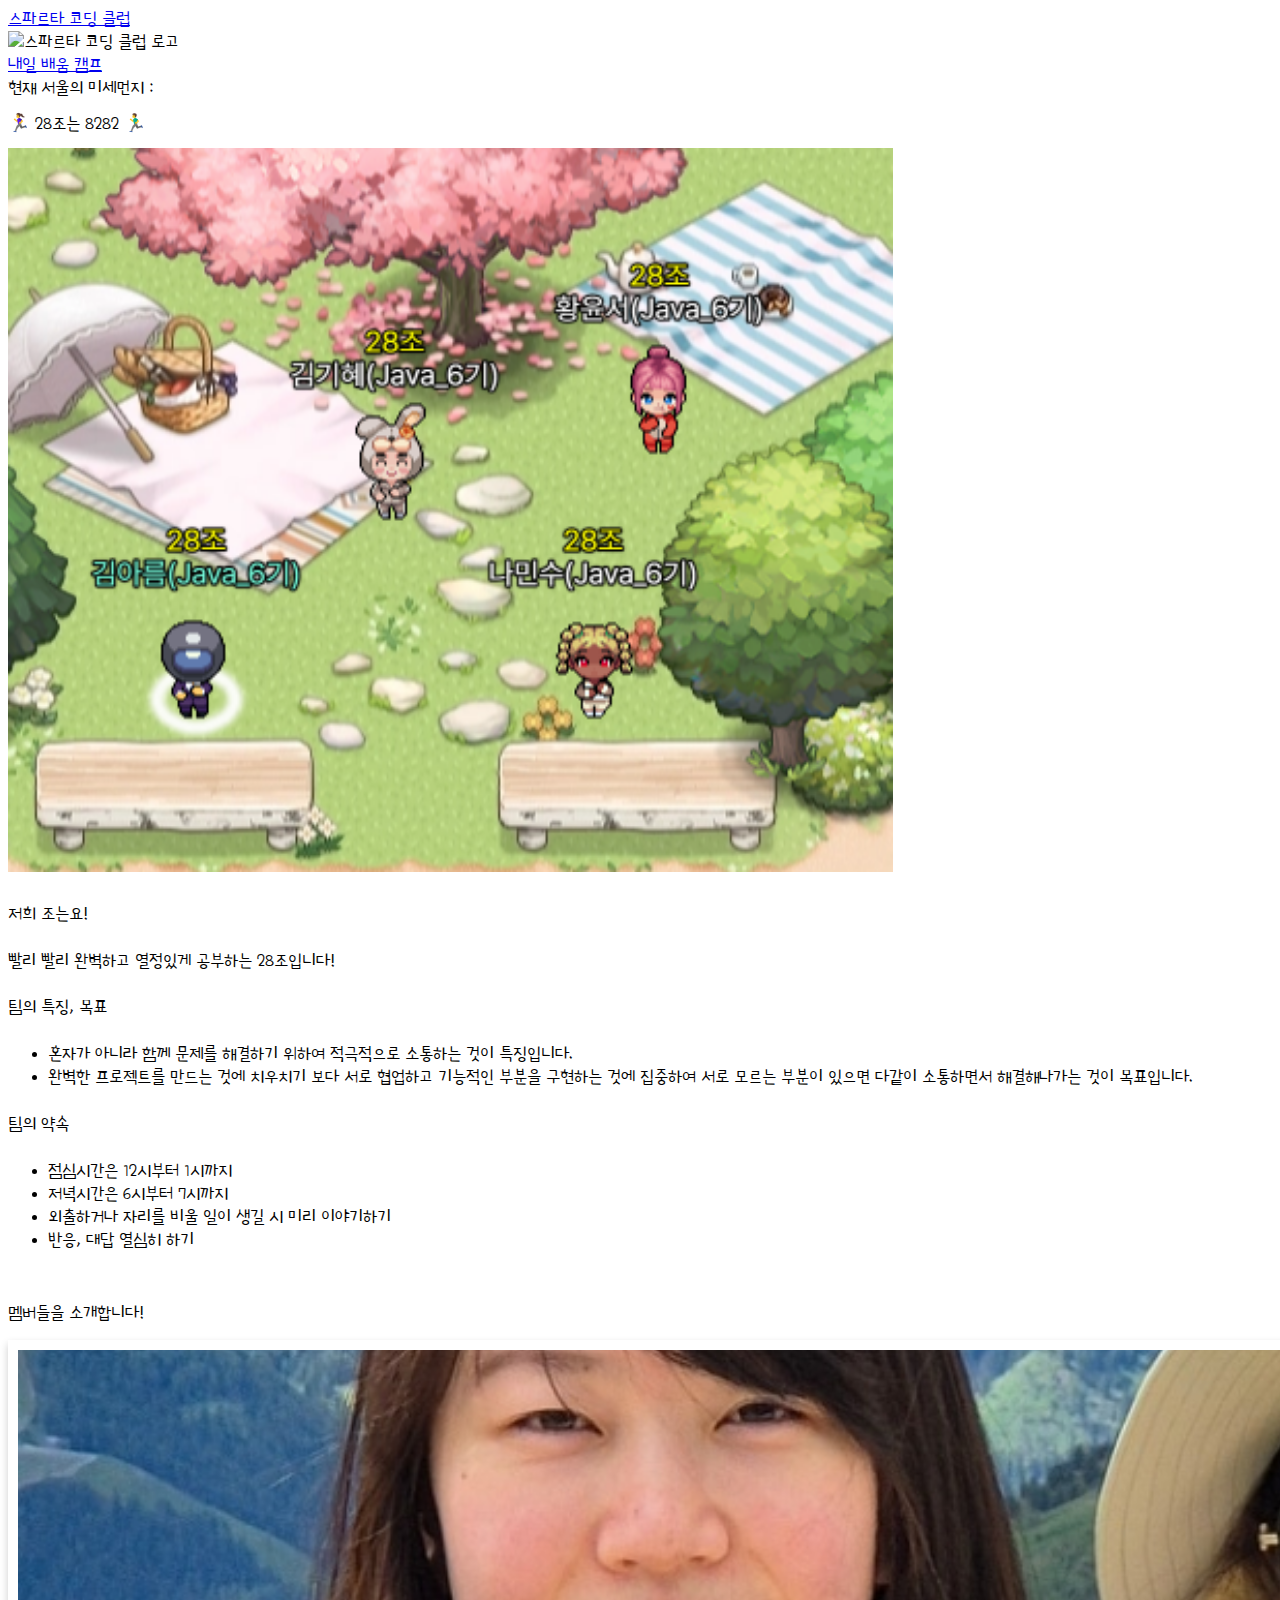
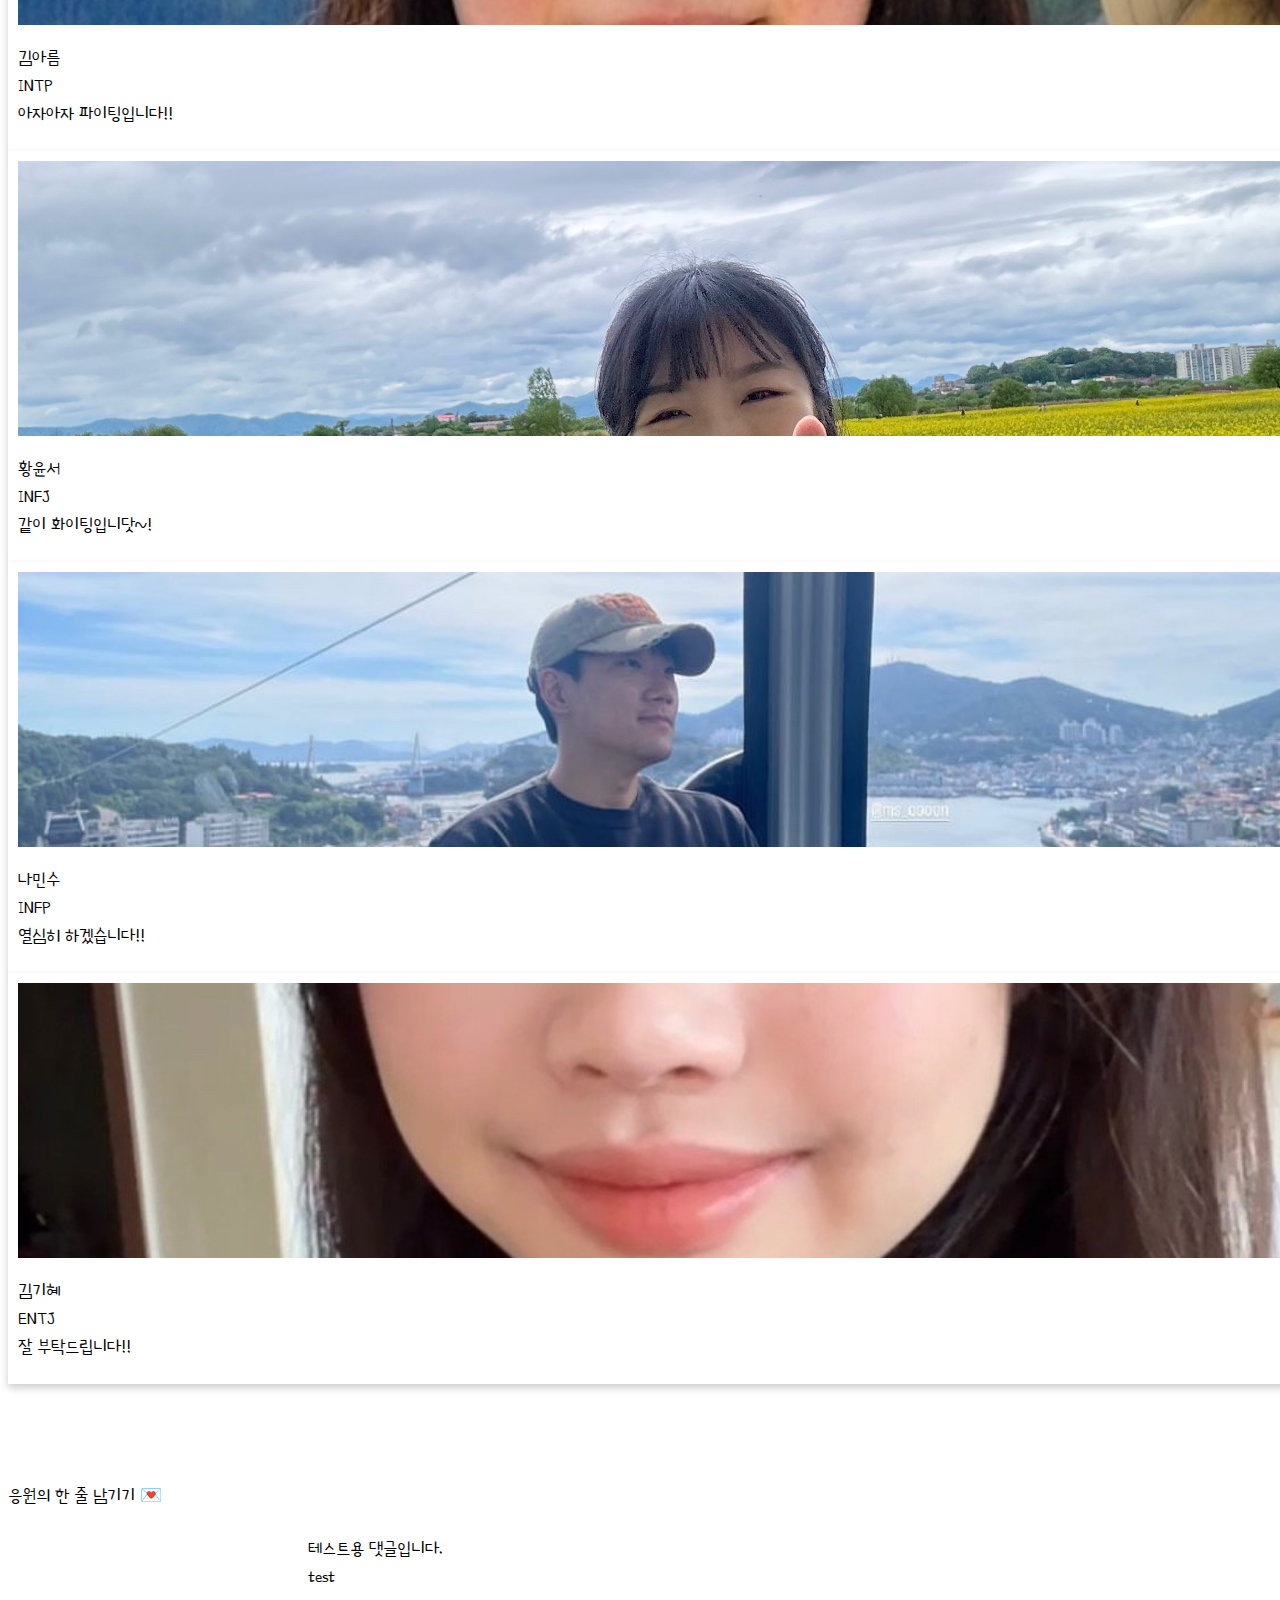
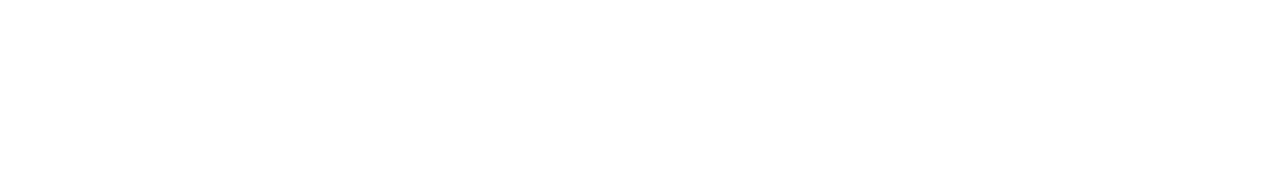
==== main/index.html @ 586871bc "conflict" ====
<!DOCTYPE html>
<html lang="en">

<head>
    <meta charset="UTF-8">
    <meta name="viewport" content="width=device-width, initial-scale=1.0">
    <title>렛 미 인트로듀스 28</title>

    <!-- Bootstrap -->
    <link href="https://cdn.jsdelivr.net/npm/bootstrap@5.0.2/dist/css/bootstrap.min.css" rel="stylesheet"
        integrity="sha384-EVSTQN3/azprG1Anm3QDgpJLIm9Nao0Yz1ztcQTwFspd3yD65VohhpuuCOmLASjC" crossorigin="anonymous">
    <script src="https://ajax.googleapis.com/ajax/libs/jquery/3.5.1/jquery.min.js"></script>
    <script src="https://cdn.jsdelivr.net/npm/bootstrap@5.0.2/dist/js/bootstrap.bundle.min.js"
        integrity="sha384-MrcW6ZMFYlzcLA8Nl+NtUVF0sA7MsXsP1UyJoMp4YLEuNSfAP+JcXn/tWtIaxVXM"
        crossorigin="anonymous"></script>

    <!-- css -->
    <link rel="stylesheet" href="app.css">

    <!-- font -->
    <link rel="preconnect" href="https://fonts.googleapis.com">
    <link rel="preconnect" href="https://fonts.gstatic.com" crossorigin>
    <link
        href="https://fonts.googleapis.com/css2?family=Hahmlet:wght@100..900&family=Nanum+Gothic:wght@700&family=Noto+Sans+KR:wght@100..900&family=Poor+Story&family=Yeon+Sung&display=swap"
        rel="stylesheet">


    <script type="module">

        import { initializeApp } from "https://www.gstatic.com/firebasejs/9.22.0/firebase-app.js";
        import { getFirestore } from "https://www.gstatic.com/firebasejs/9.22.0/firebase-firestore.js";
        import { collection, addDoc } from "https://www.gstatic.com/firebasejs/9.22.0/firebase-firestore.js";
        import { getDocs } from "https://www.gstatic.com/firebasejs/9.22.0/firebase-firestore.js";

        const firebaseConfig = {
            // https://firebase.google.com/?hl=ko
            // 파이어베이스에 접속한 후 프로젝트 설정에 들어갑니다.
            // 본인 firebaseConfig 내용으로 설정해 줍니다.
            apiKey: "AIzaSyD6oYsdJJ03Xfnzri2MJthop6vq_czVPaE",
            authDomain: "nbcamp-9f6c7.firebaseapp.com",
            projectId: "nbcamp-9f6c7",
            storageBucket: "nbcamp-9f6c7.appspot.com",
            messagingSenderId: "976294141381",
            appId: "1:976294141381:web:4e95762f4cc77dc512bfac",
            measurementId: "G-24PRPL29N5"
        };

        const app = initializeApp(firebaseConfig);
        const db = getFirestore(app);


        // 데이터 추가
        $("#addBtn").click(async function () {
            let userId = $('#userId').val();
            let comment = $('#comment').val();

            try {
                const docRef = await addDoc(collection(db, "comments"), {
                    'userId': userId,
                    'comment': comment,
                });

                alert("댓글이 추가 되었습니다!");
                window.location.reload();
            } catch (e) {
                console.error("Error adding document: ", e);
            }
        });


        // 데이터 읽기 및 댓글 생성
        const querySnapshot = await getDocs(collection(db, "comments"));

        querySnapshot.forEach((doc) => {

            let userId = doc.data().userId;
            let comment = doc.data().comment

            let temp_html = `
            <div class="card mb-3">
                <div class="card-body">
                    <p class="card-text" id="comment">${comment}</p>
                </div>
                <div class="card-footer" id="userId">
                    ${userId}
                </div>
            </div>`;

            $("#comments").append(temp_html);
        });

        // 닉네임 10글자 제한하기  --나민수
        $('#userId').keyup(function (e) {
            let nickname = $(this).val();

            // 글자수 제한
            if (nickname.length > 10) {
                // 10자 부터는 타이핑 되지 않는 
                $(this).val($(this).val().substring(0, 10));
                // 10자 넘으면 알림창 
                alert('글자수는 10자까지 입력 가능합니다.');
            };
        });
    </script>

    <!-- 댓글창 toggle -->
    <script>
        function openclose() {
            $(".container").toggle();
        }
    </script>

    <!-- 미세먼지 -->
    <script>
        $(document).ready(function () {
            let url = "http://spartacodingclub.shop/sparta_api/seoulair";
            fetch(url).then(res => res.json()).then(data => {
                let mise = data['RealtimeCityAir']['row'][0]['IDEX_NM']
                $('#msg').text(mise)
            })
        })
    </script>

</head>

<body>
    <!-- navbar -->
    <nav class="navbar-light bg-danger bg-gradient mb-5">
        <div class="container-fluid row align-items-center text-center">

            <div class="col">
                <a class="text-decoration-none text-light fs-4" href="https://spartacodingclub.kr/" target="_blank">
                    스파르타 코딩 클럽
                </a>

            </div>

            <div class="col">
                <img src="https://assets.website-files.com/6402d516720f9140cb4c2fd8/6402d516720f91a0d04c3236_scc_logo_main.png"
                    alt="스파르타 코딩 클럽 로고" id="spartaLogo">
            </div>

            <div class="col">
                <a class="text-decoration-none text-light fs-4" href="https://nbcamp.spartacodingclub.kr/backend"
                    target="_blank">
                    내일 배움 캠프
                </a>
            </div>
        </div>
    </nav>

    <div class="sticky-lg-top">
        <div class="fs-5">
            현재 서울의 미세먼지 : <span class="fs-5 " id="msg"></span>
        </div>
    </div>

    <h1 class="display-2 text-center mt-2 mb-2">🏃‍♀️ 28조는 8282 🏃‍♂️</h1>

    <div class="row justify-content-center mt-5" id="teamIntroduce">
        <div class="col-lg-5 text-end">
            <img src="./img/zap.png" alt="zap에 모여있는 사진" class="rounded-3 d-none d-lg-inline">
        </div>
        <div class="col-lg-5">
            <h4 class="fw-bold">저희 조는요!</h4>
            <p>
                빨리 빨리 완벽하고 열정있게 공부하는 28조입니다!
            </p>
            <h4 class="fw-bold">팀의 특징, 목표</h4>
            <p>
            <ul>
                <li>혼자가 아니라 함께 문제를 해결하기 위하여 적극적으로 소통하는 것이 특징입니다.</li>
                <li>완벽한 프로젝트를 만드는 것에 치우치기 보다 서로 협업하고 기능적인 부분을 구현하는 것에 집중하여 서로 모르는 부분이 있으면 다같이 소통하면서 해결해나가는 것이 목표입니다.
                </li>
            </ul>
            </p>
            <h4 class="fw-bold">팀의 약속</h4>
            <ul>
                <li>점심시간은 12시부터 1시까지</li>
                <li>저녁시간은 6시부터 7시까지</li>
                <li>외출하거나 자리를 비울 일이 생길 시 미리 이야기하기</li>
                <li>반응, 대답 열심히 하기</li>
            </ul>
        </div>
    </div>



    <!-- 기혜 -->
    <div class="mycards">
        <h2 class="fw-bold mx-3 mb-4 mt-3">멤버들을 소개합니다!</h2>

        <div class="row row-cols-1 row-cols-md-4 g-4">
            <div class="col">
                <a href="./areum.html" class="polaroid">
                    <img src="./img/areum.png" class="card-img-top" alt="...">
                    <div class="card-body">
                        <h5 class="card-title">김아름</h5>
                        <p class="card-text">INTP</p>
                        <p class="card-text">아자아자 파이팅입니다!!</p>
                    </div>
                </a>
            </div>
            <div class="col">
                <a href="./yunseo.html" class="polaroid">
                    <img src="./img/yunseo.jpg" class="card-img-top" alt="...">
                    <div class="card-body">
                        <h5 class="card-title">황윤서</h5>
                        <p class="card-text">INFJ</p>
                        <p class="card-text">같이 화이팅입니닷~!</p>
                    </div>
                </a>
            </div>
            <div class="col">
                <a href="./minsu.html" class="polaroid">
                    <img src="./img/minsu.jpeg" class="card-img-top" alt="...">
                    <div class="card-body">
                        <h5 class="card-title">나민수</h5>
                        <p class="card-text">INFP</p>
                        <p class="card-text">열심히 하겠습니다!!</p>
                    </div>
                </a>
            </div>
            <div class="col">
                <a href="./kihye.html" class="polaroid">
                    <img src="./img/kihye.jpg" class="card-img-top" alt="...">
                    <div class="card-body">
                        <h5 class="card-title">김기혜</h5>
                        <p class="card-text">ENTJ</p>
                        <p class="card-text">잘 부탁드립니다!!</p>
                    </div>
                </a>
            </div>
        </div>
    </div>

    <h2 class="text-center comment" onclick="openclose()">응원의 한 줄 남기기 💌</h2>

    <div class="container">
        <div class="input-container">
            <label for="userId">닉네임</label>
            <input type="text" id="userId" name="userId" required>
        </div>
        <div class="input-container">
            <label for="comment">댓글</label>
            <textarea id="comment" name="comment" required></textarea>
        </div>
        <div class="button-container">
            <button type="button" id="addBtn">댓글 남기기</button>
        </div>
    </div>

    <div class="mycards" id="comments">
        <div class="card mb-3">
            <div class="card-body">
                <p class="card-text" id="comment">테스트용 댓글입니다.</p>
            </div>
            <div class="card-footer" id="userId">
                test
            </div>
        </div>
    </div>

    <footer class="bg-danger bg-gradient">
        <small>
            Copyright © 2024 epaljonun palipali.
        </small>
    </footer>


    <!-- JS, JQuery -->
    <script src="https://code.jquery.com/jquery-3.3.1.slim.min.js"
        integrity="sha384-q8i/X+965DzO0rT7abK41JStQIAqVgRVzpbzo5smXKp4YfRvH+8abtTE1Pi6jizo"
        crossorigin="anonymous"></script>
    <script src="https://cdnjs.cloudflare.com/ajax/libs/popper.js/1.14.3/umd/popper.min.js"
        integrity="sha384-ZMP7rVo3mIykV+2+9J3UJ46jBk0WLaUAdn689aCwoqbBJiSnjAK/l8WvCWPIPm49"
        crossorigin="anonymous"></script>
    <script src="https://stackpath.bootstrapcdn.com/bootstrap/4.1.3/js/bootstrap.min.js"
        integrity="sha384-ChfqqxuZUCnJSK3+MXmPNIyE6ZbWh2IMqE241rYiqJxyMiZ6OW/JmZQ5stwEULTy"
        crossorigin="anonymous"></script>

</body>

</html>
---- main/app.css ----
/* 폰트 적용 */
* {
    font-family: "Poor Story", system-ui;
    font-weight: 400;
    font-style: normal;
    font-size: large;
}


/* 김기혜 */
.mycards {
    width: 1300px;
    margin: 30px auto;
}

.polaroid {
    display: block;
    /* 링크를 블록 요소로 설정 */
    border: none;
    padding: 10px;
    box-shadow: 0 4px 8px rgba(0, 0, 0, 0.2);
    background-color: #fff;
    position: relative;
    text-align: left;
    transition: transform 0.2s;
    border-radius: 0;
    /* 모서리를 둥글지 않게 설정 */
    text-decoration: none;
    /* 링크 텍스트 데코레이션 제거 */
    color: inherit;
    /* 링크 텍스트 색상 상속 */
}

.polaroid:hover {
    transform: scale(1.05);
}

.polaroid .card-img-top {
    width: 100%;
    height: 275px;
    /* 원하는 높이로 설정하세요 */
    object-fit: cover;
    /* 이미지가 카드를 벗어나지 않도록 조정 */
    border-radius: 0;
    /* 모서리를 둥글지 않게 설정 */
}

.polaroid .card-body {
    padding-top: 10px;
    padding-bottom: 10px;
}

.card-title,
.card-text {
    margin: 5px 0;
}

/* 구체적 선택자 사용 */
.mycards .polaroid:focus,
.mycards .polaroid:active {
    outline: none;
    box-shadow: none;
}

/* 나민수 css */
.my_imgs_box {
    background-color: white;
    height: 300px;

    display: flex;
    flex-direction: row;
    align-items: center;
    justify-content: center;

    margin-top: 20px;
    margin-bottom: 20px;
}

.my_imgs_1 {
    margin-right: 40px;
    background-color: red;
    border-radius: 20%;
    overflow: hidden;

}

.my_imgs_2 {
    margin-left: 40px;
    margin-right: 40px;
    background-color: green;

    border-radius: 20%;
    overflow: hidden;
}

.my_imgs_3 {
    margin-left: 40px;
    background-color: blue;

    border-radius: 20%;
    overflow: hidden;
}

.my_imgs_1_1 {
    object-fit: cover;
}

.my_imgs_2_2 {
    object-fit: cover;
}



.my_imgs_2_2 {
    object-fit: cover;
}

/* 황윤서 css */
.nameh {
    text-align: center;
    text-decoration-line: underline;
    text-decoration-style: double
}

.card {
    width: 700px;
    height: auto;
    word-wrap: break-word;
    margin: 28px auto 30px auto;

    box-shadow: 0px 0px 4px 0px blue;

    font-size: 20px;
}

.card-body {
    font-size: 15px;
}

/* 김아름 */

#comments div{
    box-shadow: none;
}

h2.comment {
    margin-top: 100px;
    margin-bottom: 30px;
}

h2.comment:hover {
    cursor: pointer;
    transform: scale(1.05);
    transition: transform .2s;
}

#spartaLogo {
    height: 70px;
    background-color: white;
}

#teamIntroduce {
    margin-bottom: 50px;
}

footer {
    padding: 30px 40px 30px 0;
    text-align: right;
    color: #fff;
    margin-top: 100px;
}

#teamIntroduce img {
    width: 70%;
    padding-right: 40px;
}

.container {
    display: none;
}

/* 김기혜 댓글 */
.container {
    max-width: 700px;
    margin: 0 auto;
    background-color: #ffffff; /* 배경색 흰색으로 설정 */
    padding: 20px;
    border-radius: 8px;
    box-shadow: 0 0 10px rgba(0,0,0,0.1);
}
.input-container {
    display: flex;
    align-items: center;
    margin-bottom: 10px;
}
.input-container label {
    flex: 1;
    margin-right: 10px;
}
.input-container input, .input-container textarea {
    flex: 3;
    padding: 8px;
    font-size: 1rem;
    border: 1px solid #ccc;
    border-radius: 4px;
    width: 100%;
}
.button-container {
    text-align: center;
}
.button-container button {
    padding: 10px 20px;
    background-color: #ff7f7f; /* 연한 빨간색으로 설정 */
    color: white;
    border: none;
    border-radius: 4px;
    cursor: pointer;
    font-size: 1rem;
}
.button-container button:hover {
    background-color: #ff5c5c; /* hover 시 더 진한 빨간색으로 설정 */
}
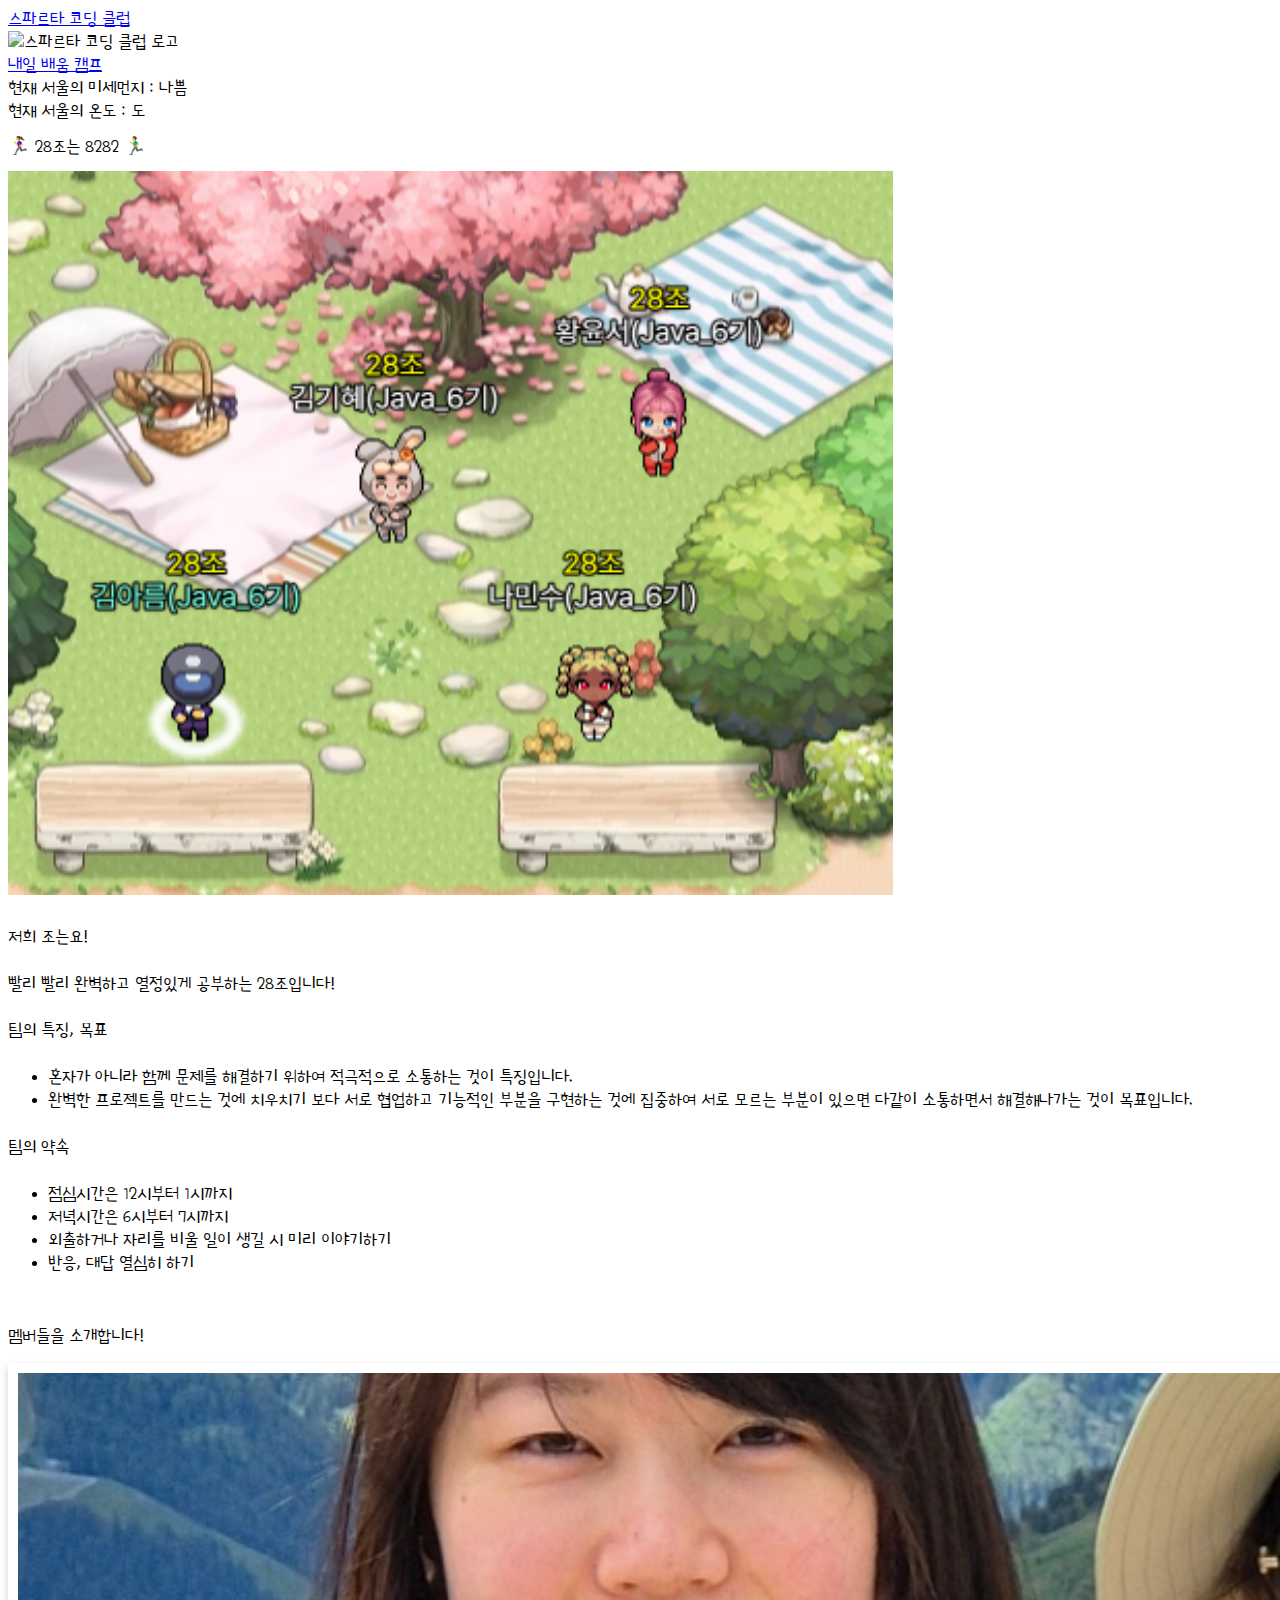
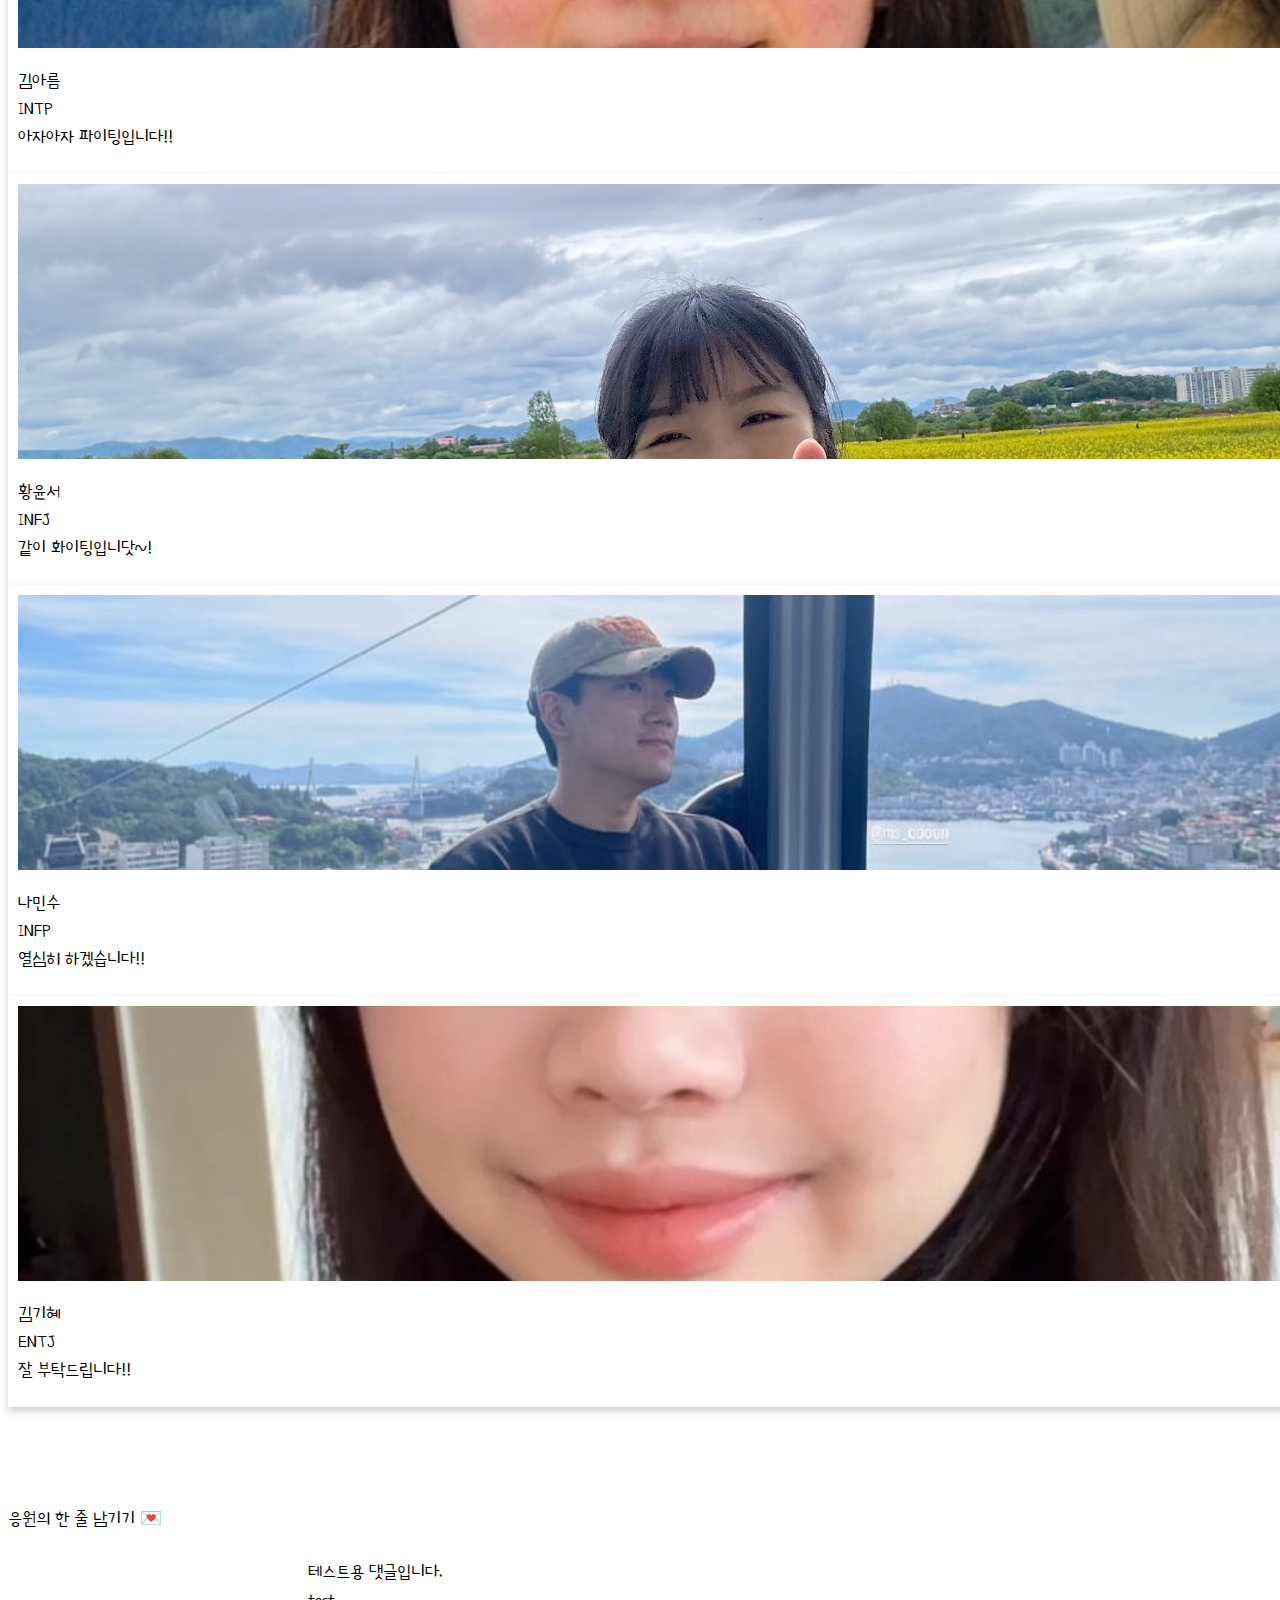
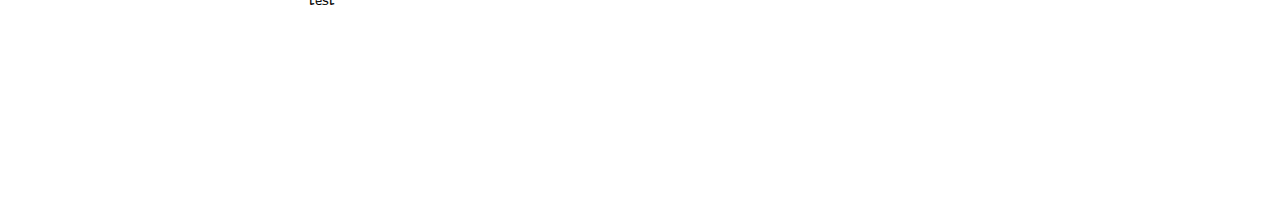
==== commit 2911d97c: ",," ====
--- a/main/index.html
+++ b/main/index.html
@@ -67,7 +67,6 @@
             }
         });
 
-
         // 데이터 읽기 및 댓글 생성
         const querySnapshot = await getDocs(collection(db, "comments"));
 
@@ -120,6 +119,15 @@
             })
         })
     </script>
+    <script>
+        $(document).ready(function () {
+            let url = "http://spartacodingclub.shop/sparta_api/weather/seoul";
+            fetch(url).then(res => res.json()).then(data => {
+                let temp = data['temp']
+                $('#temmmp').text(temp)
+            })
+        })
+    </script>
 
 </head>
 
@@ -149,10 +157,14 @@
         </div>
     </nav>
 
-    <div class="sticky-lg-top">
+    <div class="col sticky-lg-top">
         <div class="fs-5">
-            현재 서울의 미세먼지 : <span class="fs-5 " id="msg"></span>
-        </div>
+            현재 서울의 미세먼지 : <span class="fs-5" id="msg">나쁨</span>
+        </div>
+        <div class="fs-5">
+            현재 서울의 온도 : <span class="fs-5" id="temmmp"></span>도
+        </div>
+        
     </div>
 
     <h1 class="display-2 text-center mt-2 mb-2">🏃‍♀️ 28조는 8282 🏃‍♂️</h1>
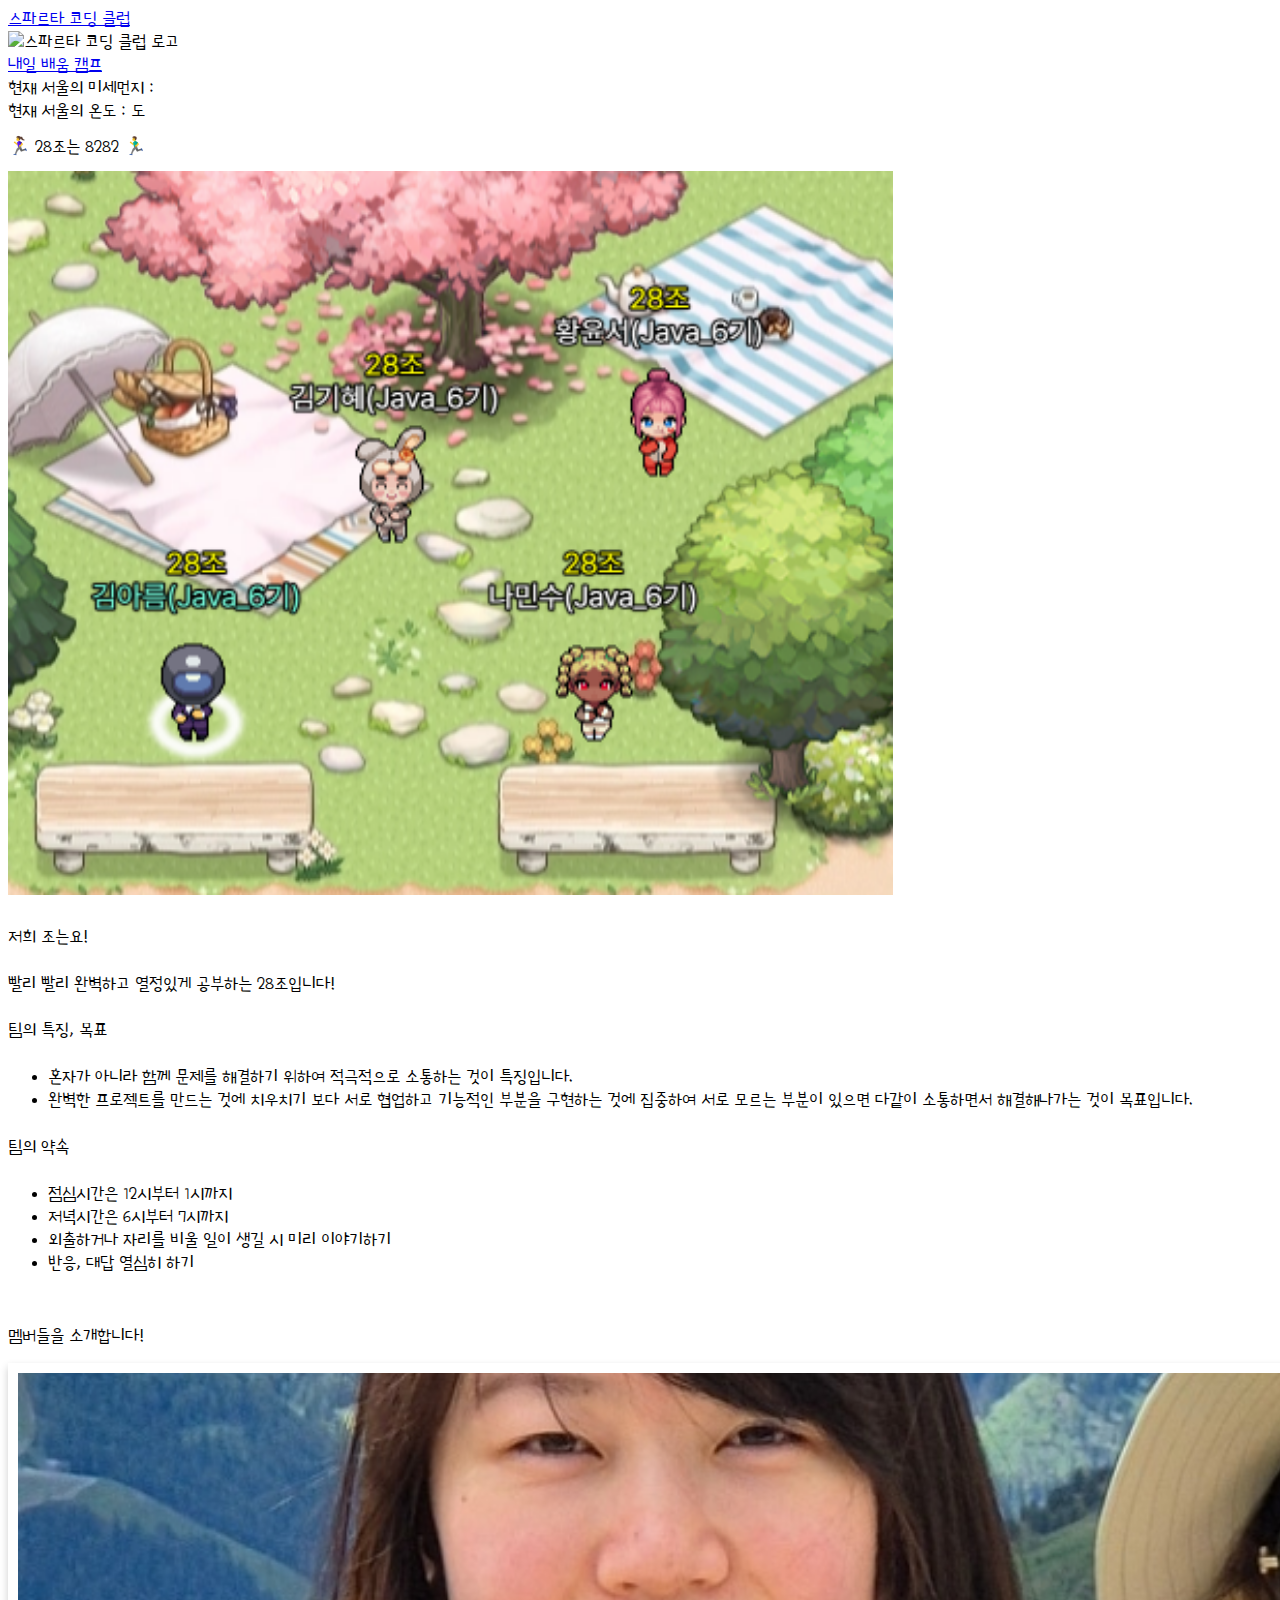
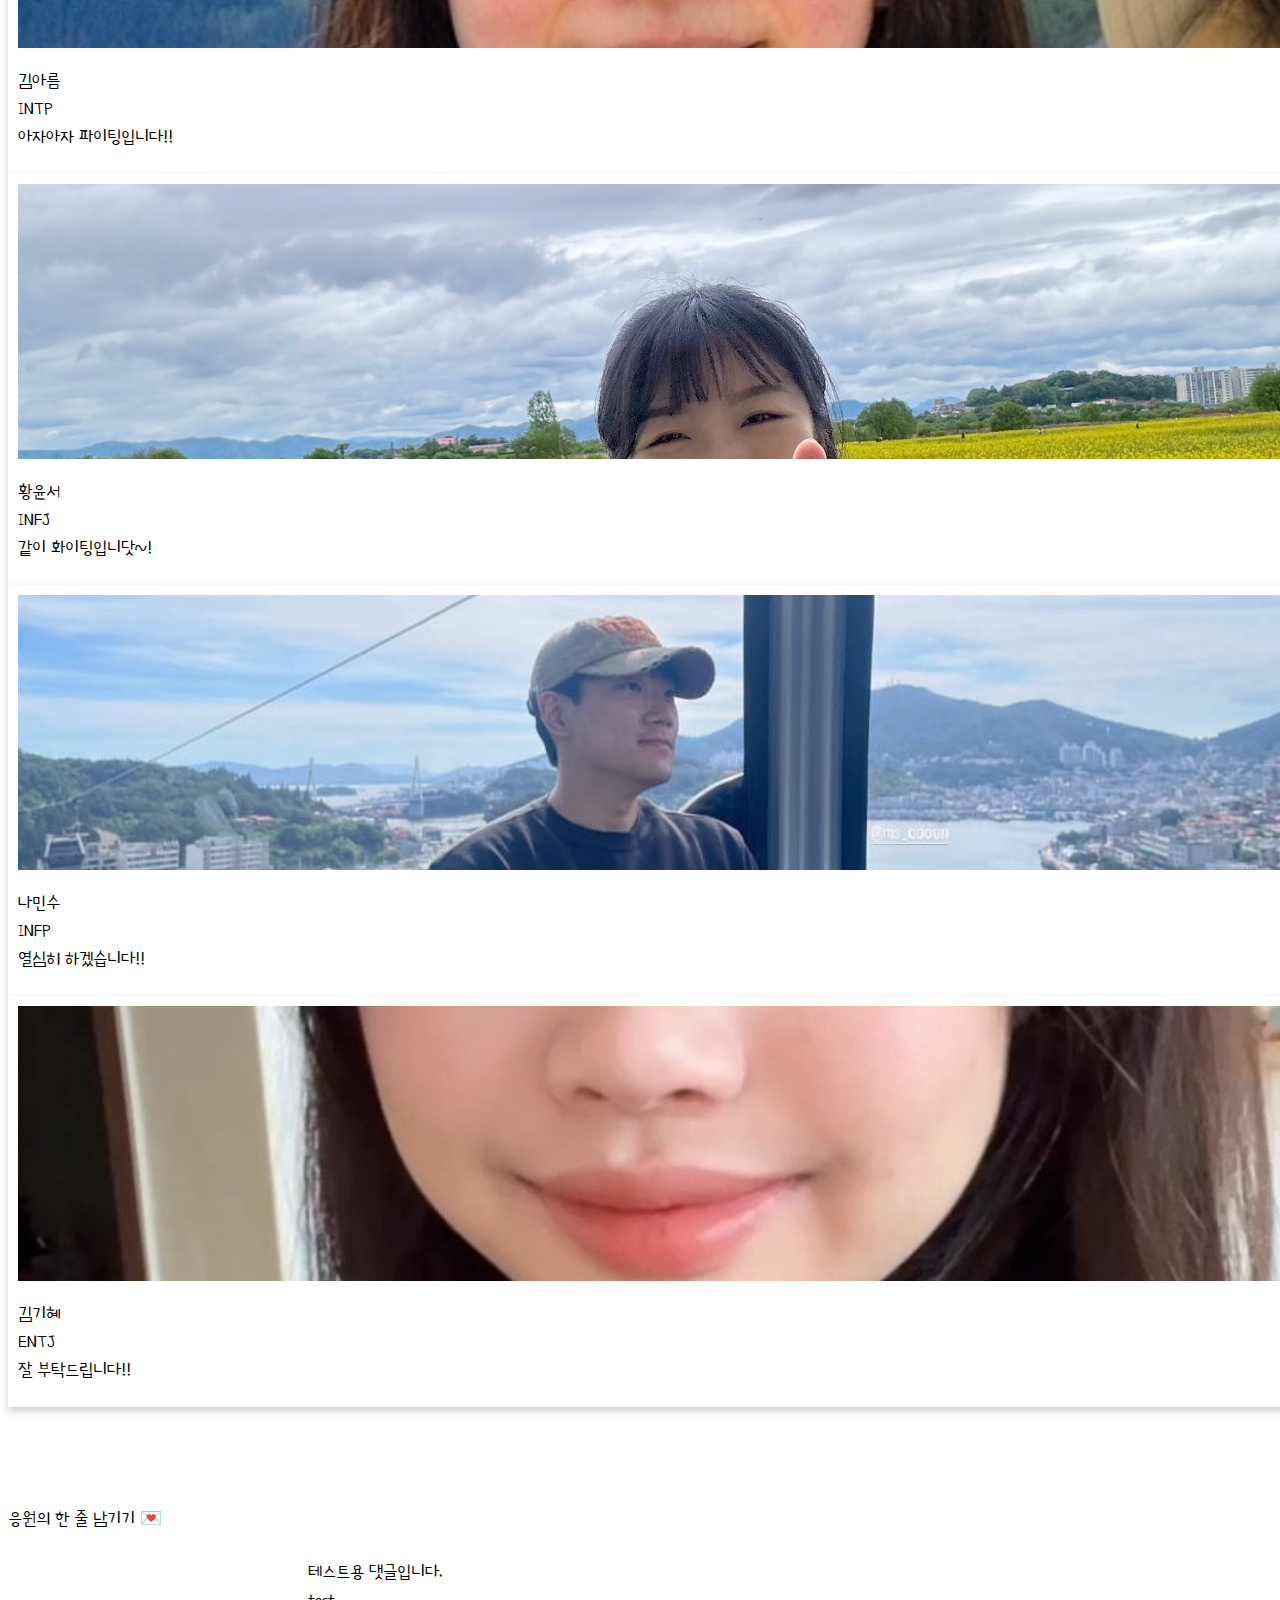
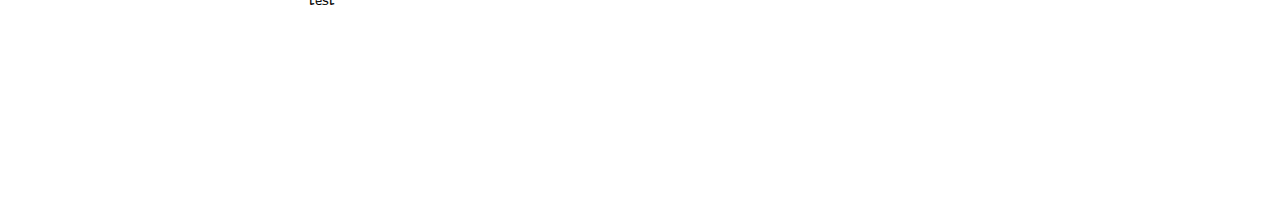
==== commit 2eb1df5b: "Merge branch 'main' of https://github.com/areum0116/let_me_introduce_28" ====
--- a/main/index.html
+++ b/main/index.html
@@ -112,12 +112,19 @@
     <!-- 미세먼지 -->
     <script>
         $(document).ready(function () {
-            let url = "http://spartacodingclub.shop/sparta_api/seoulair";
-            fetch(url).then(res => res.json()).then(data => {
-                let mise = data['RealtimeCityAir']['row'][0]['IDEX_NM']
-                $('#msg').text(mise)
-            })
+        let url = "http://spartacodingclub.shop/sparta_api/seoulair";
+        fetch(url).then(res => res.json()).then(data => {
+            let mise = data['RealtimeCityAir']['row'][0]['IDEX_NM'];
+            let msgElement = $('#msg');
+            msgElement.text(mise);
+            
+            if (mise === '좋음') {
+                msgElement.css('color', 'green');
+            } else if (mise === '나쁨') {
+                msgElement.css('color', 'red');
+            }
         })
+    });
     </script>
     <script>
         $(document).ready(function () {
@@ -157,9 +164,9 @@
         </div>
     </nav>
 
-    <div class="col sticky-lg-top">
+    <div class="sticky-lg-top">
         <div class="fs-5">
-            현재 서울의 미세먼지 : <span class="fs-5" id="msg">나쁨</span>
+            현재 서울의 미세먼지 : <span class="fs-5 " id="msg"></span>
         </div>
         <div class="fs-5">
             현재 서울의 온도 : <span class="fs-5" id="temmmp"></span>도
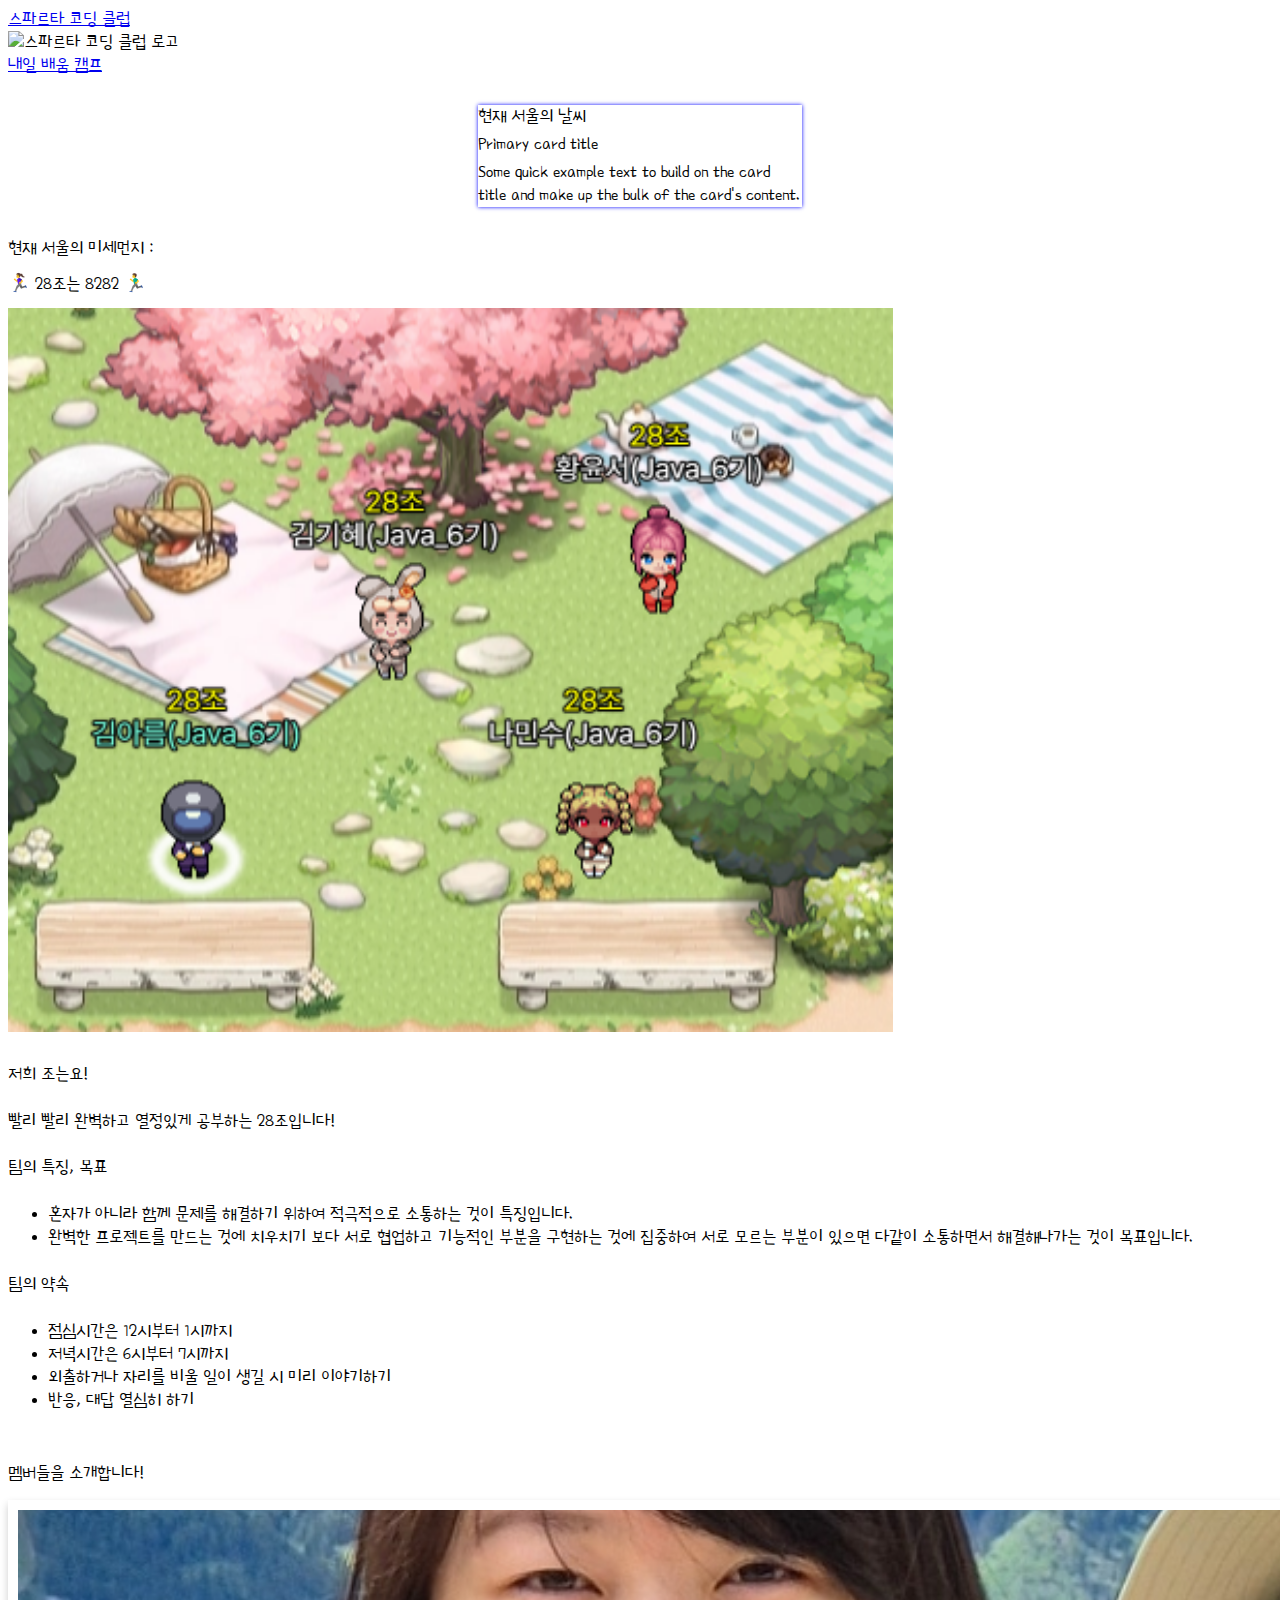
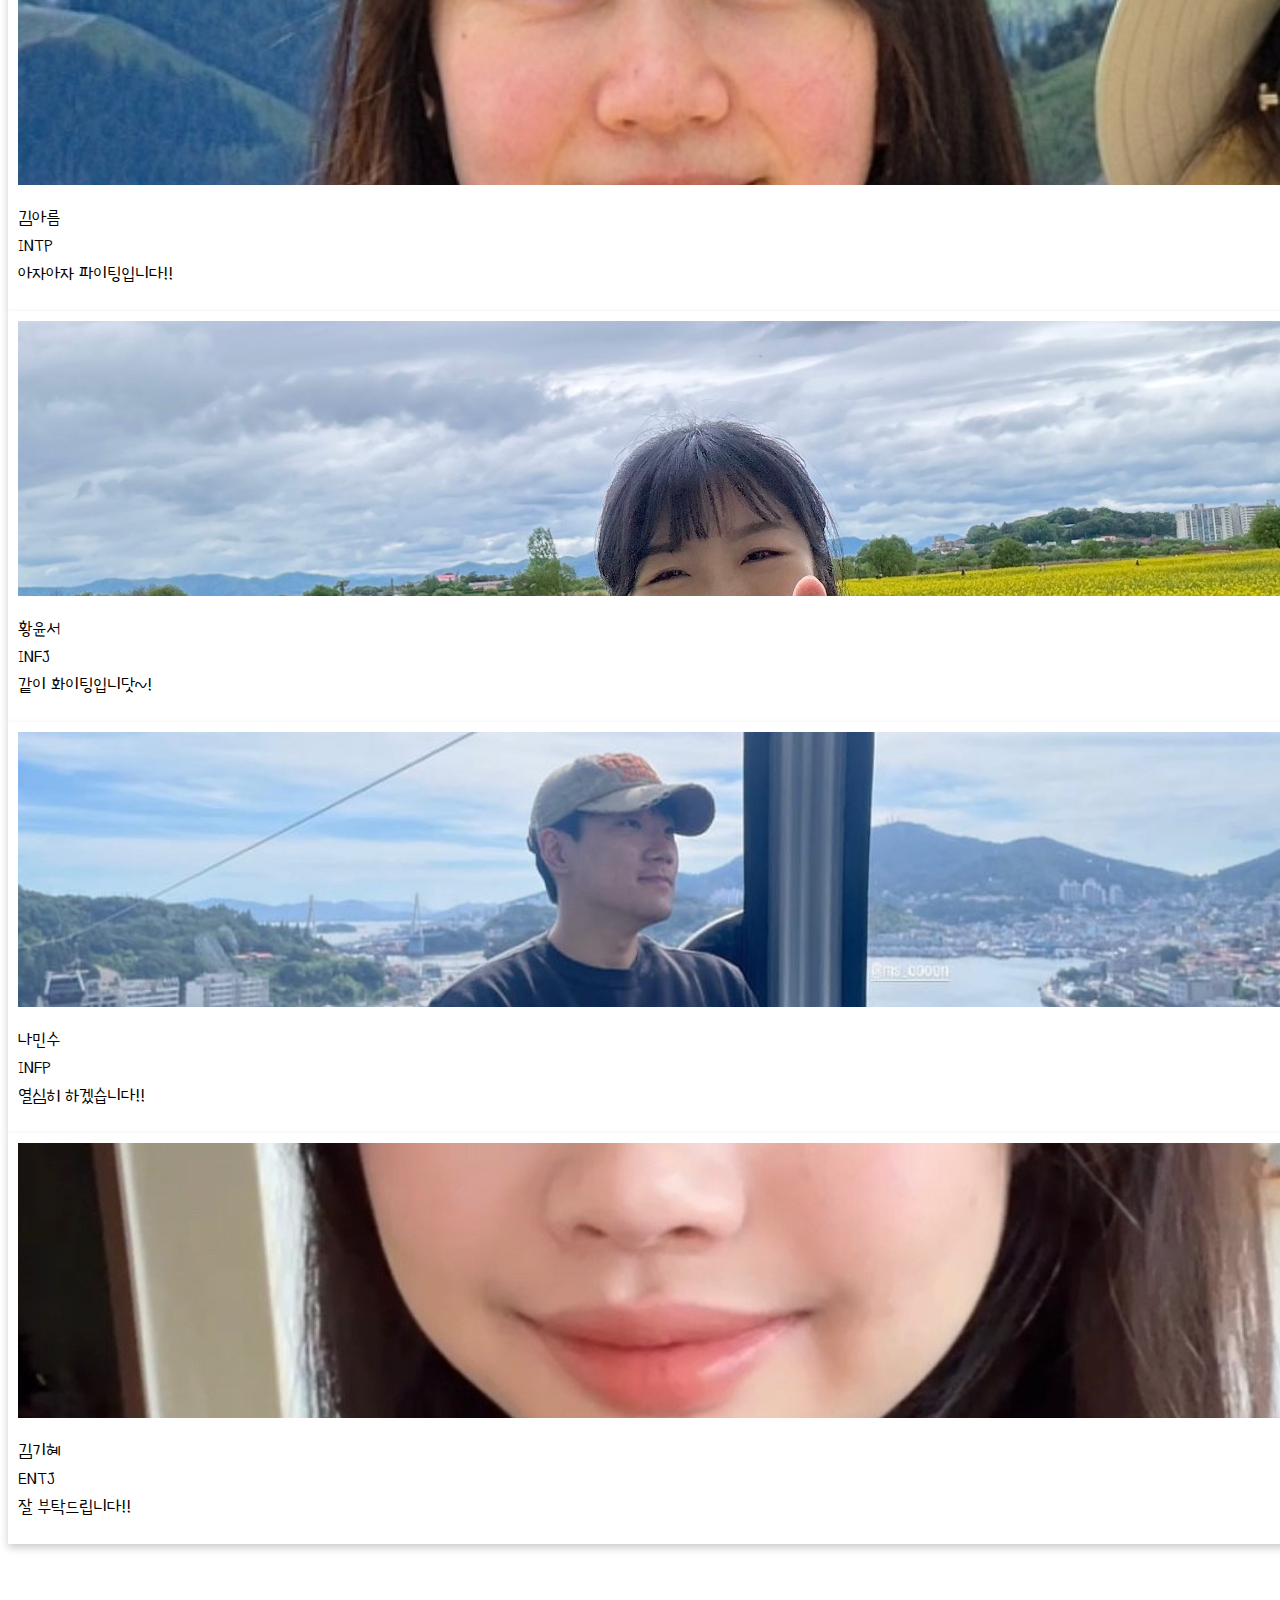
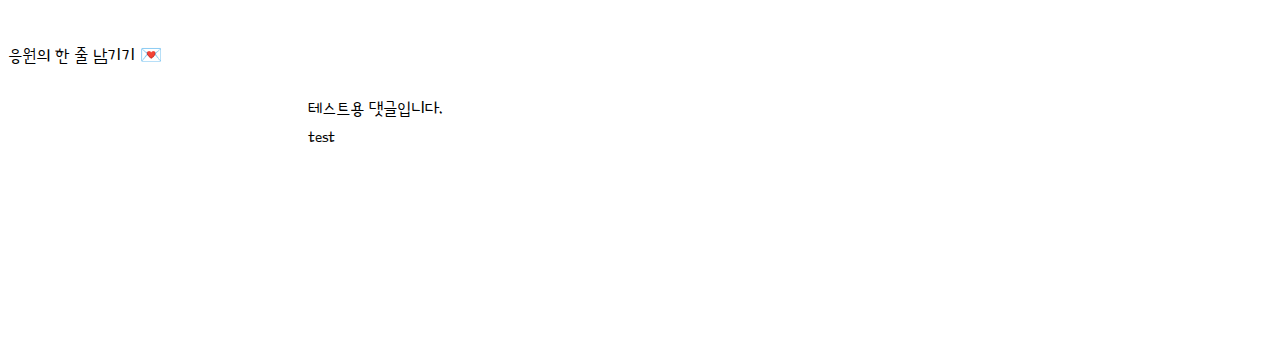
==== commit f51c478c: "weather box" ====
--- a/main/index.html
+++ b/main/index.html
@@ -66,6 +66,7 @@
                 console.error("Error adding document: ", e);
             }
         });
+
 
         // 데이터 읽기 및 댓글 생성
         const querySnapshot = await getDocs(collection(db, "comments"));
@@ -126,15 +127,6 @@
         })
     });
     </script>
-    <script>
-        $(document).ready(function () {
-            let url = "http://spartacodingclub.shop/sparta_api/weather/seoul";
-            fetch(url).then(res => res.json()).then(data => {
-                let temp = data['temp']
-                $('#temmmp').text(temp)
-            })
-        })
-    </script>
 
 </head>
 
@@ -164,14 +156,20 @@
         </div>
     </nav>
 
+    
+    <div class="card text-white bg-primary mb-3" style="max-width: 18rem;">
+        <div class="card-header">현재 서울의 날씨</div>
+        <div class="card-body">
+          <h5 class="card-title">Primary card title</h5>
+          <p class="card-text">Some quick example text to build on the card title and make up the bulk of the card's content.</p>
+        </div>
+      </div>
+
+
     <div class="sticky-lg-top">
         <div class="fs-5">
             현재 서울의 미세먼지 : <span class="fs-5 " id="msg"></span>
         </div>
-        <div class="fs-5">
-            현재 서울의 온도 : <span class="fs-5" id="temmmp"></span>도
-        </div>
-        
     </div>
 
     <h1 class="display-2 text-center mt-2 mb-2">🏃‍♀️ 28조는 8282 🏃‍♂️</h1>
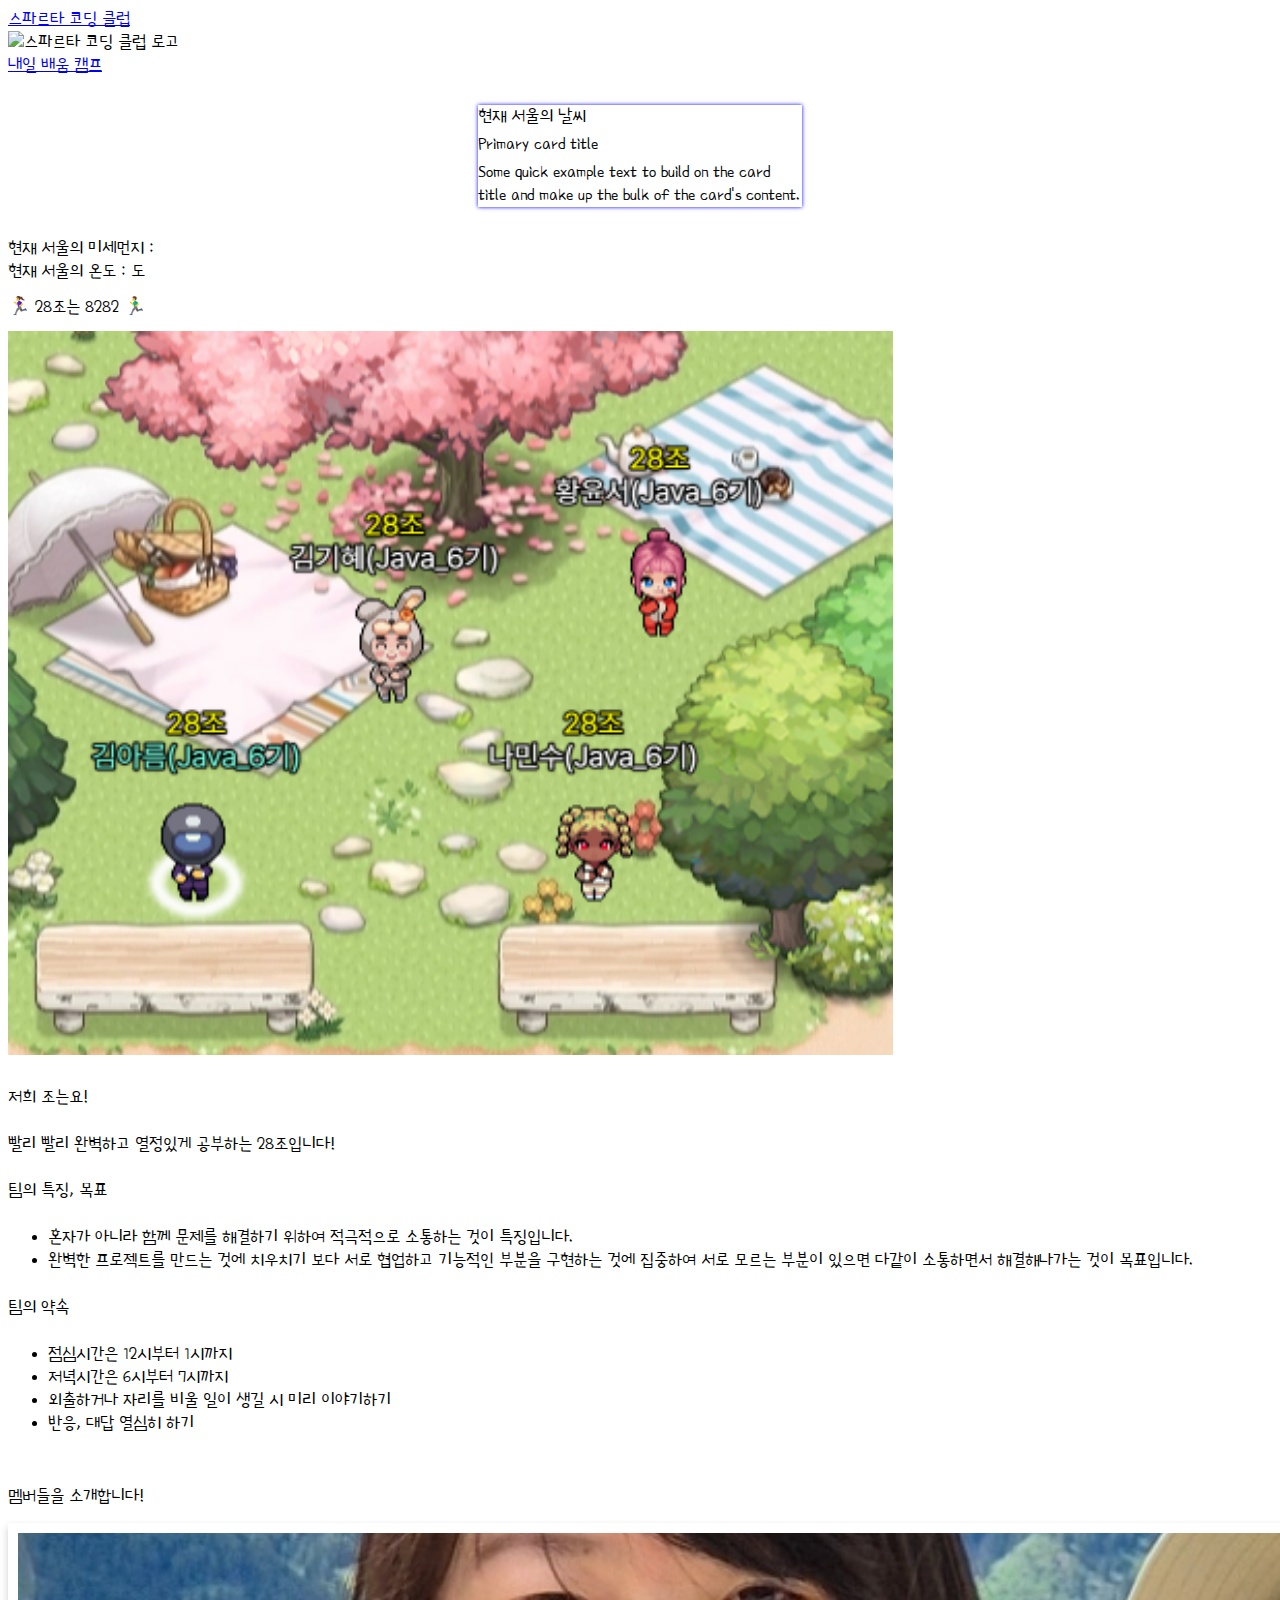
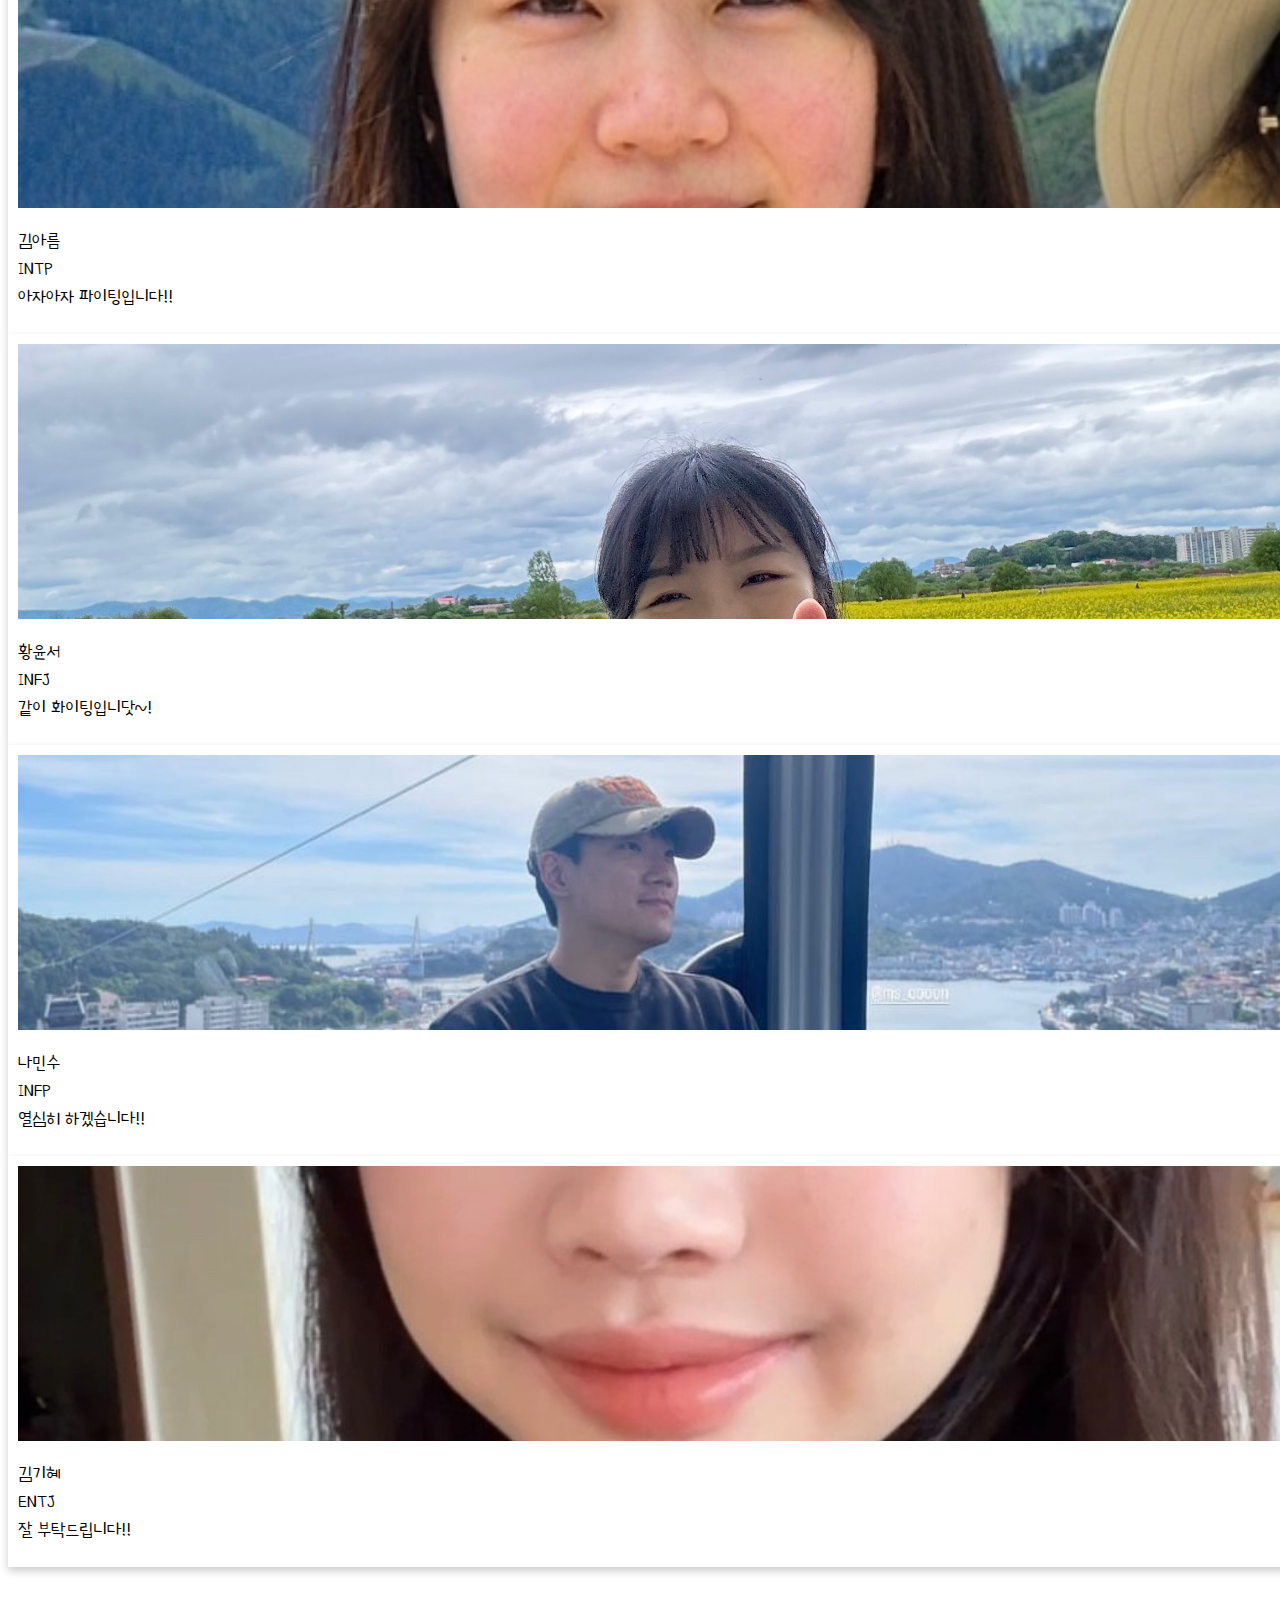
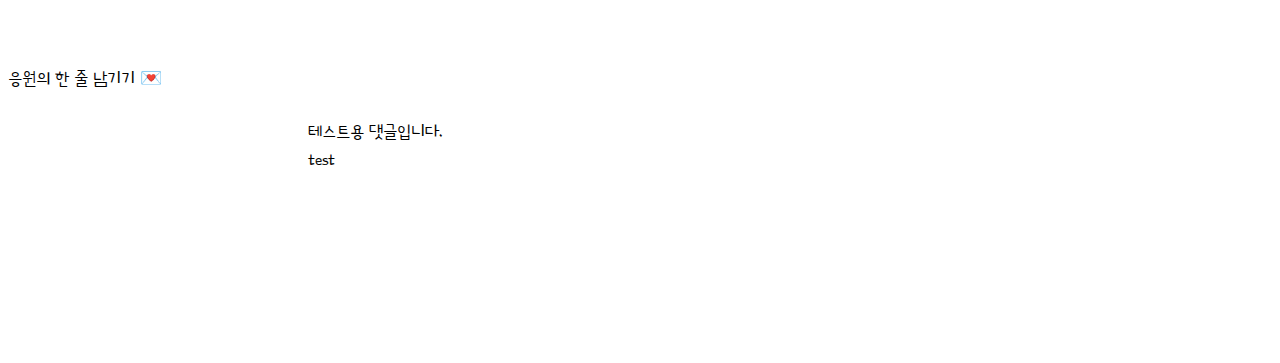
==== commit dab80a5b: "Merge branch 'main' of https://github.com/areum0116/let_me_introduce_28" ====
--- a/main/index.html
+++ b/main/index.html
@@ -66,7 +66,6 @@
                 console.error("Error adding document: ", e);
             }
         });
-
 
         // 데이터 읽기 및 댓글 생성
         const querySnapshot = await getDocs(collection(db, "comments"));
@@ -127,6 +126,15 @@
         })
     });
     </script>
+    <script>
+        $(document).ready(function () {
+            let url = "http://spartacodingclub.shop/sparta_api/weather/seoul";
+            fetch(url).then(res => res.json()).then(data => {
+                let temp = data['temp']
+                $('#temmmp').text(temp)
+            })
+        })
+    </script>
 
 </head>
 
@@ -170,6 +178,10 @@
         <div class="fs-5">
             현재 서울의 미세먼지 : <span class="fs-5 " id="msg"></span>
         </div>
+        <div class="fs-5">
+            현재 서울의 온도 : <span class="fs-5" id="temmmp"></span>도
+        </div>
+        
     </div>
 
     <h1 class="display-2 text-center mt-2 mb-2">🏃‍♀️ 28조는 8282 🏃‍♂️</h1>
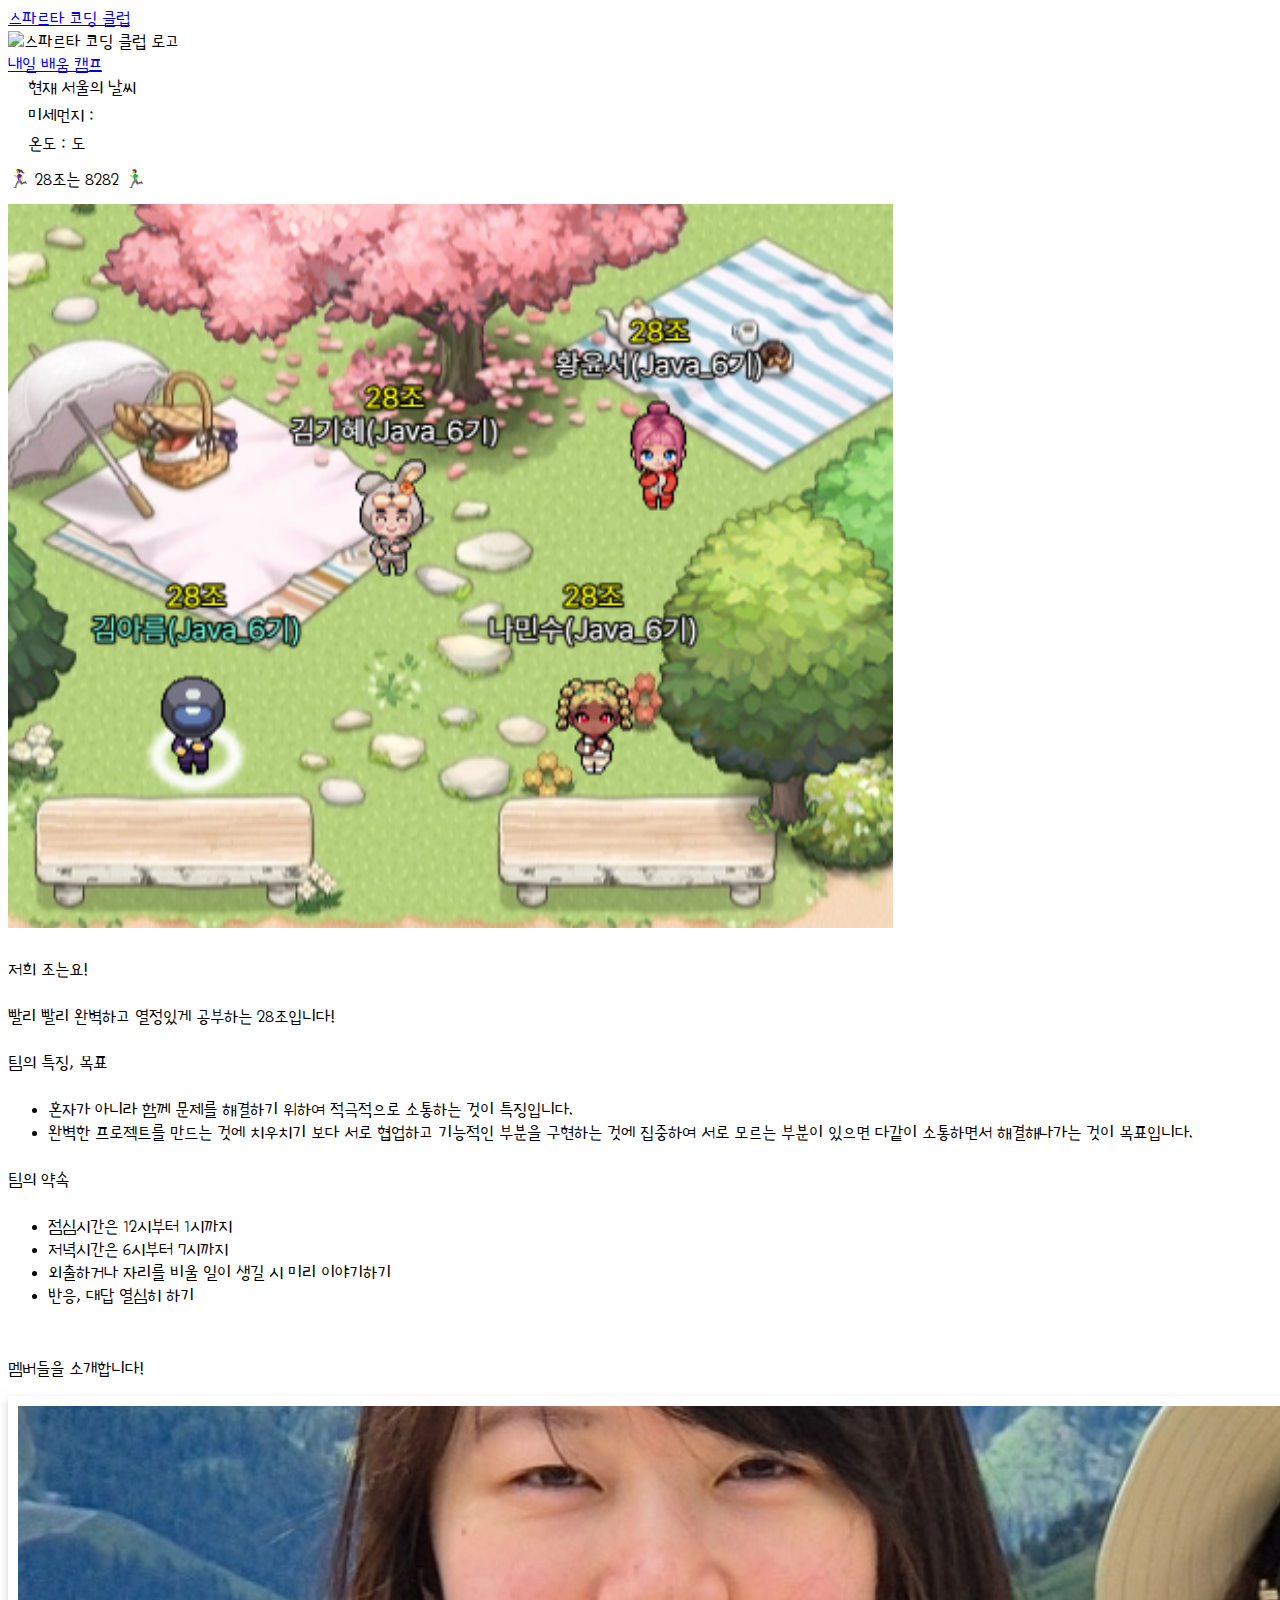
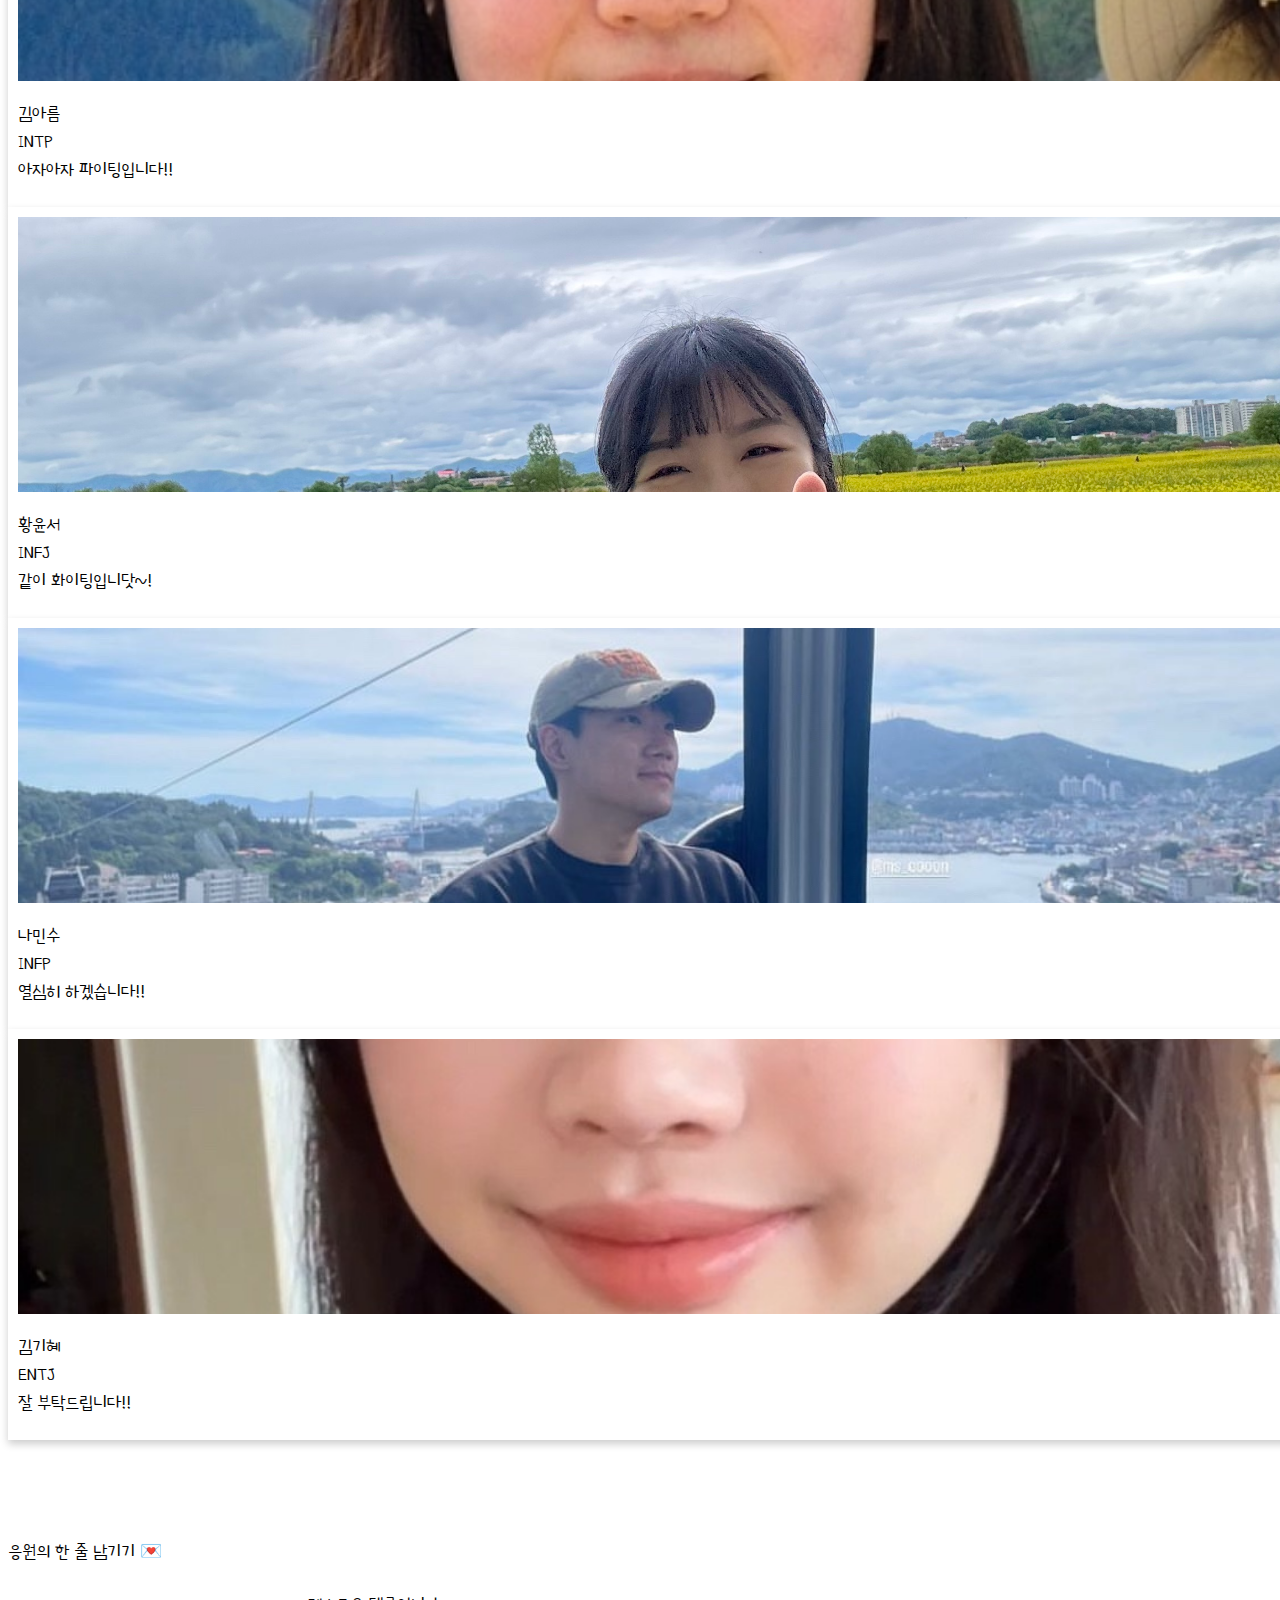
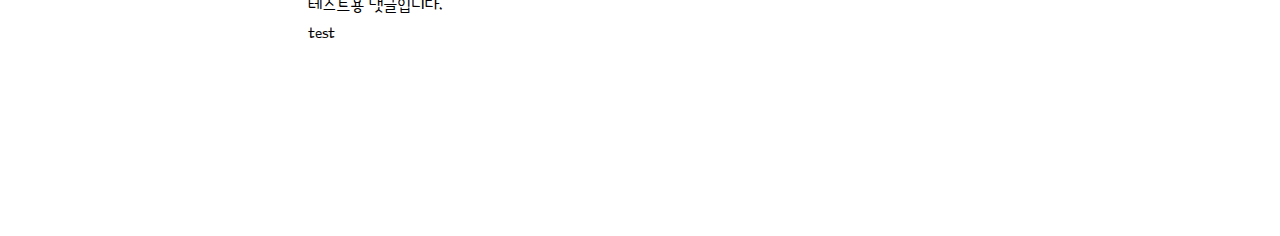
==== commit f2e22210: "weather box" ====
--- a/main/index.html
+++ b/main/index.html
@@ -112,19 +112,19 @@
     <!-- 미세먼지 -->
     <script>
         $(document).ready(function () {
-        let url = "http://spartacodingclub.shop/sparta_api/seoulair";
-        fetch(url).then(res => res.json()).then(data => {
-            let mise = data['RealtimeCityAir']['row'][0]['IDEX_NM'];
-            let msgElement = $('#msg');
-            msgElement.text(mise);
-            
-            if (mise === '좋음') {
-                msgElement.css('color', 'green');
-            } else if (mise === '나쁨') {
-                msgElement.css('color', 'red');
-            }
-        })
-    });
+            let url = "http://spartacodingclub.shop/sparta_api/seoulair";
+            fetch(url).then(res => res.json()).then(data => {
+                let mise = data['RealtimeCityAir']['row'][0]['IDEX_NM'];
+                let msgElement = $('#msg');
+                msgElement.text(mise);
+
+                if (mise === '좋음') {
+                    msgElement.css('color', 'green');
+                } else if (mise === '나쁨') {
+                    msgElement.css('color', 'red');
+                }
+            })
+        });
     </script>
     <script>
         $(document).ready(function () {
@@ -164,24 +164,15 @@
         </div>
     </nav>
 
-    
-    <div class="card text-white bg-primary mb-3" style="max-width: 18rem;">
-        <div class="card-header">현재 서울의 날씨</div>
-        <div class="card-body">
-          <h5 class="card-title">Primary card title</h5>
-          <p class="card-text">Some quick example text to build on the card title and make up the bulk of the card's content.</p>
-        </div>
-      </div>
-
-
-    <div class="sticky-lg-top">
-        <div class="fs-5">
-            현재 서울의 미세먼지 : <span class="fs-5 " id="msg"></span>
-        </div>
-        <div class="fs-5">
-            현재 서울의 온도 : <span class="fs-5" id="temmmp"></span>도
-        </div>
-        
+
+    <div class="card mb-3 sticky-lg-top text-start" id="weatherBox" style="max-width: 14rem;">
+        <div class="">
+            <div class="card-header">현재 서울의 날씨</div>
+            <div class="card-body">
+                <p class="card-text fs-5">미세먼지 : <span class="fs-5 " id="msg"></span></p>
+                <p class="card-text fs-5">온도 : <span class="fs-5" id="temmmp"></span> 도</p>
+            </div>
+        </div>
     </div>
 
     <h1 class="display-2 text-center mt-2 mb-2">🏃‍♀️ 28조는 8282 🏃‍♂️</h1>
--- a/main/app.css
+++ b/main/app.css
@@ -180,6 +180,11 @@
     display: none;
 }
 
+#weatherBox {
+    box-shadow: none;
+    margin: 0 0 0 20px;
+}
+
 /* 김기혜 댓글 */
 .container {
     max-width: 700px;
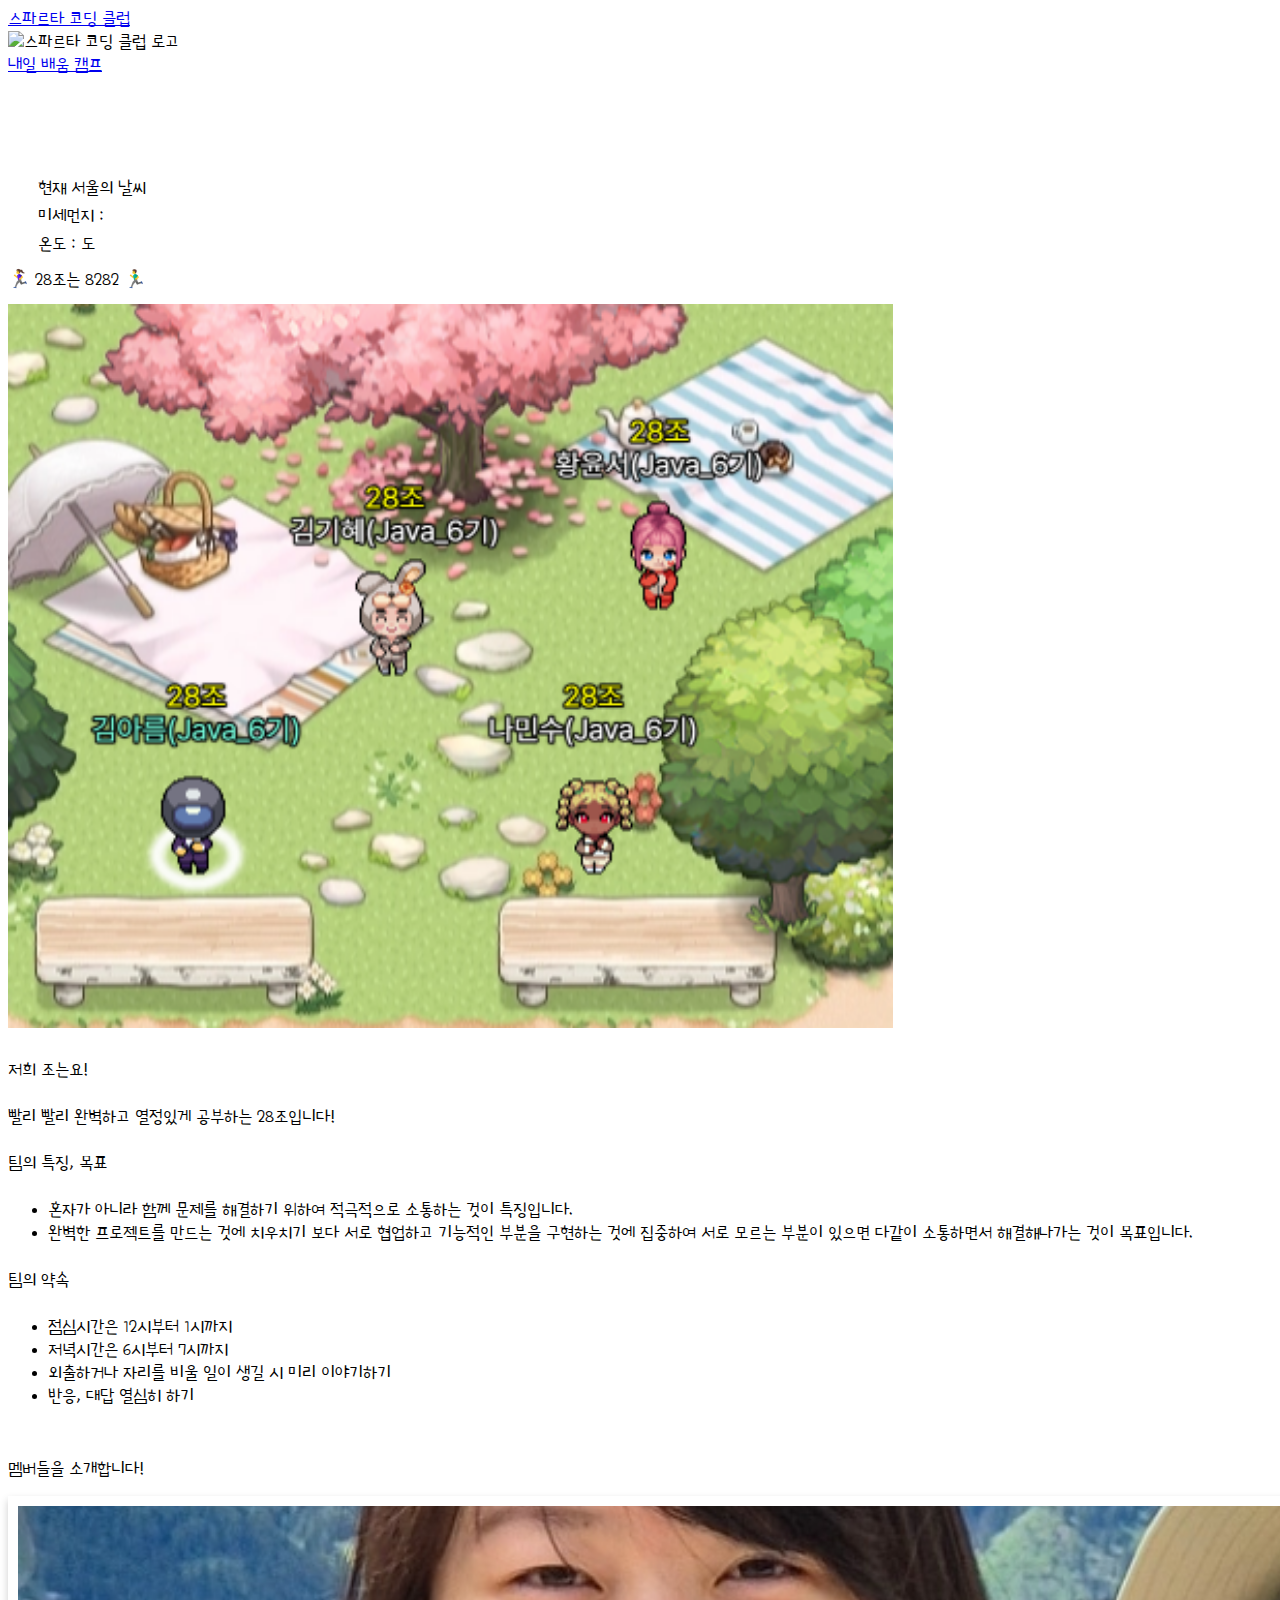
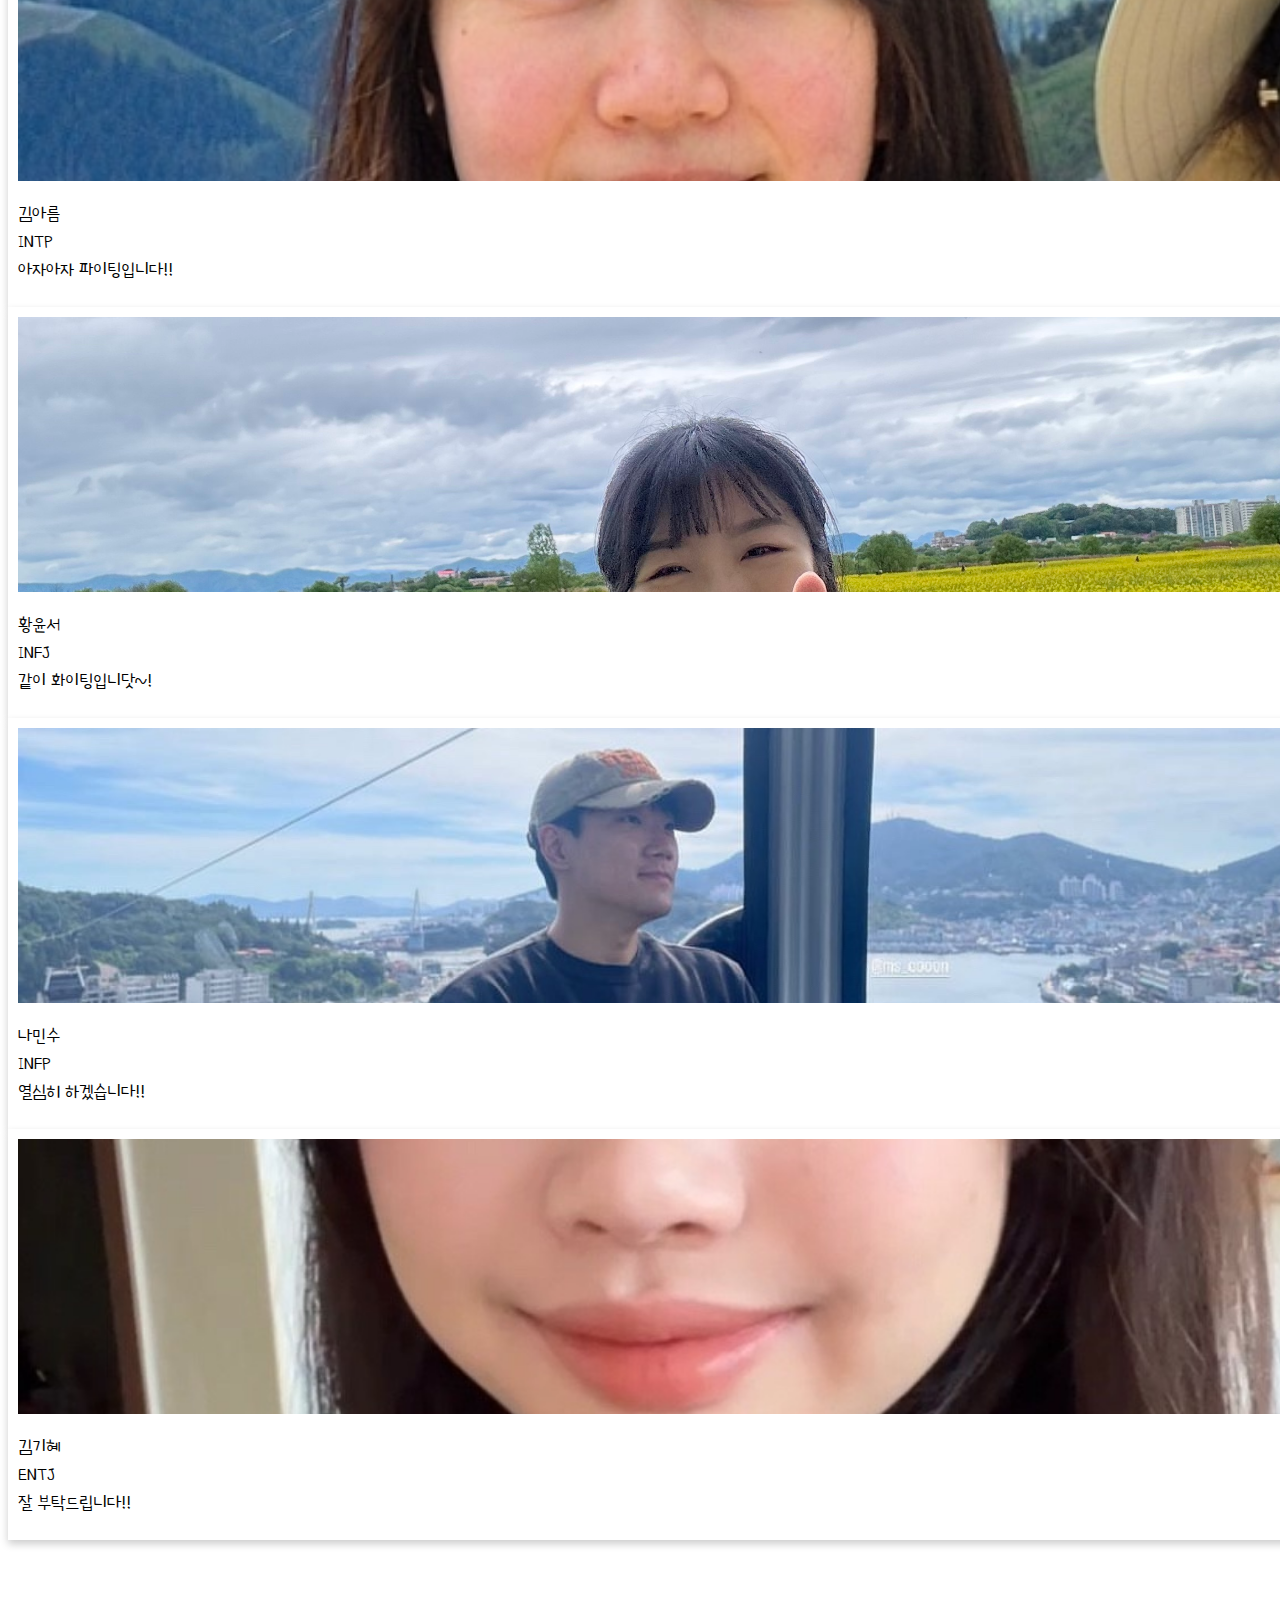
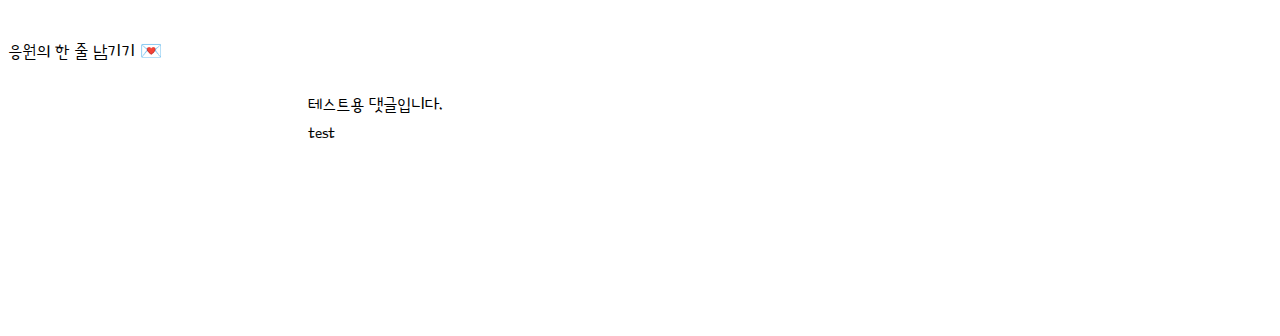
==== commit 718b9b79: "weather box" ====
--- a/main/index.html
+++ b/main/index.html
@@ -165,13 +165,11 @@
     </nav>
 
 
-    <div class="card mb-3 sticky-lg-top text-start" id="weatherBox" style="max-width: 14rem;">
-        <div class="">
-            <div class="card-header">현재 서울의 날씨</div>
-            <div class="card-body">
-                <p class="card-text fs-5">미세먼지 : <span class="fs-5 " id="msg"></span></p>
-                <p class="card-text fs-5">온도 : <span class="fs-5" id="temmmp"></span> 도</p>
-            </div>
+    <div class="card mb-3 fixed-top text-center border-info" id="weatherBox" style="max-width: 12rem;">
+        <div class="card-header border-info">현재 서울의 날씨</div>
+        <div class="card-body">
+            <p class="card-text fs-5">미세먼지 : <span class="fs-5 " id="msg"></span></p>
+            <p class="card-text fs-5">온도 : <span class="fs-5" id="temmmp"></span> 도</p>
         </div>
     </div>
 
--- a/main/app.css
+++ b/main/app.css
@@ -182,7 +182,7 @@
 
 #weatherBox {
     box-shadow: none;
-    margin: 0 0 0 20px;
+    margin: 100px 0 0 30px;
 }
 
 /* 김기혜 댓글 */
